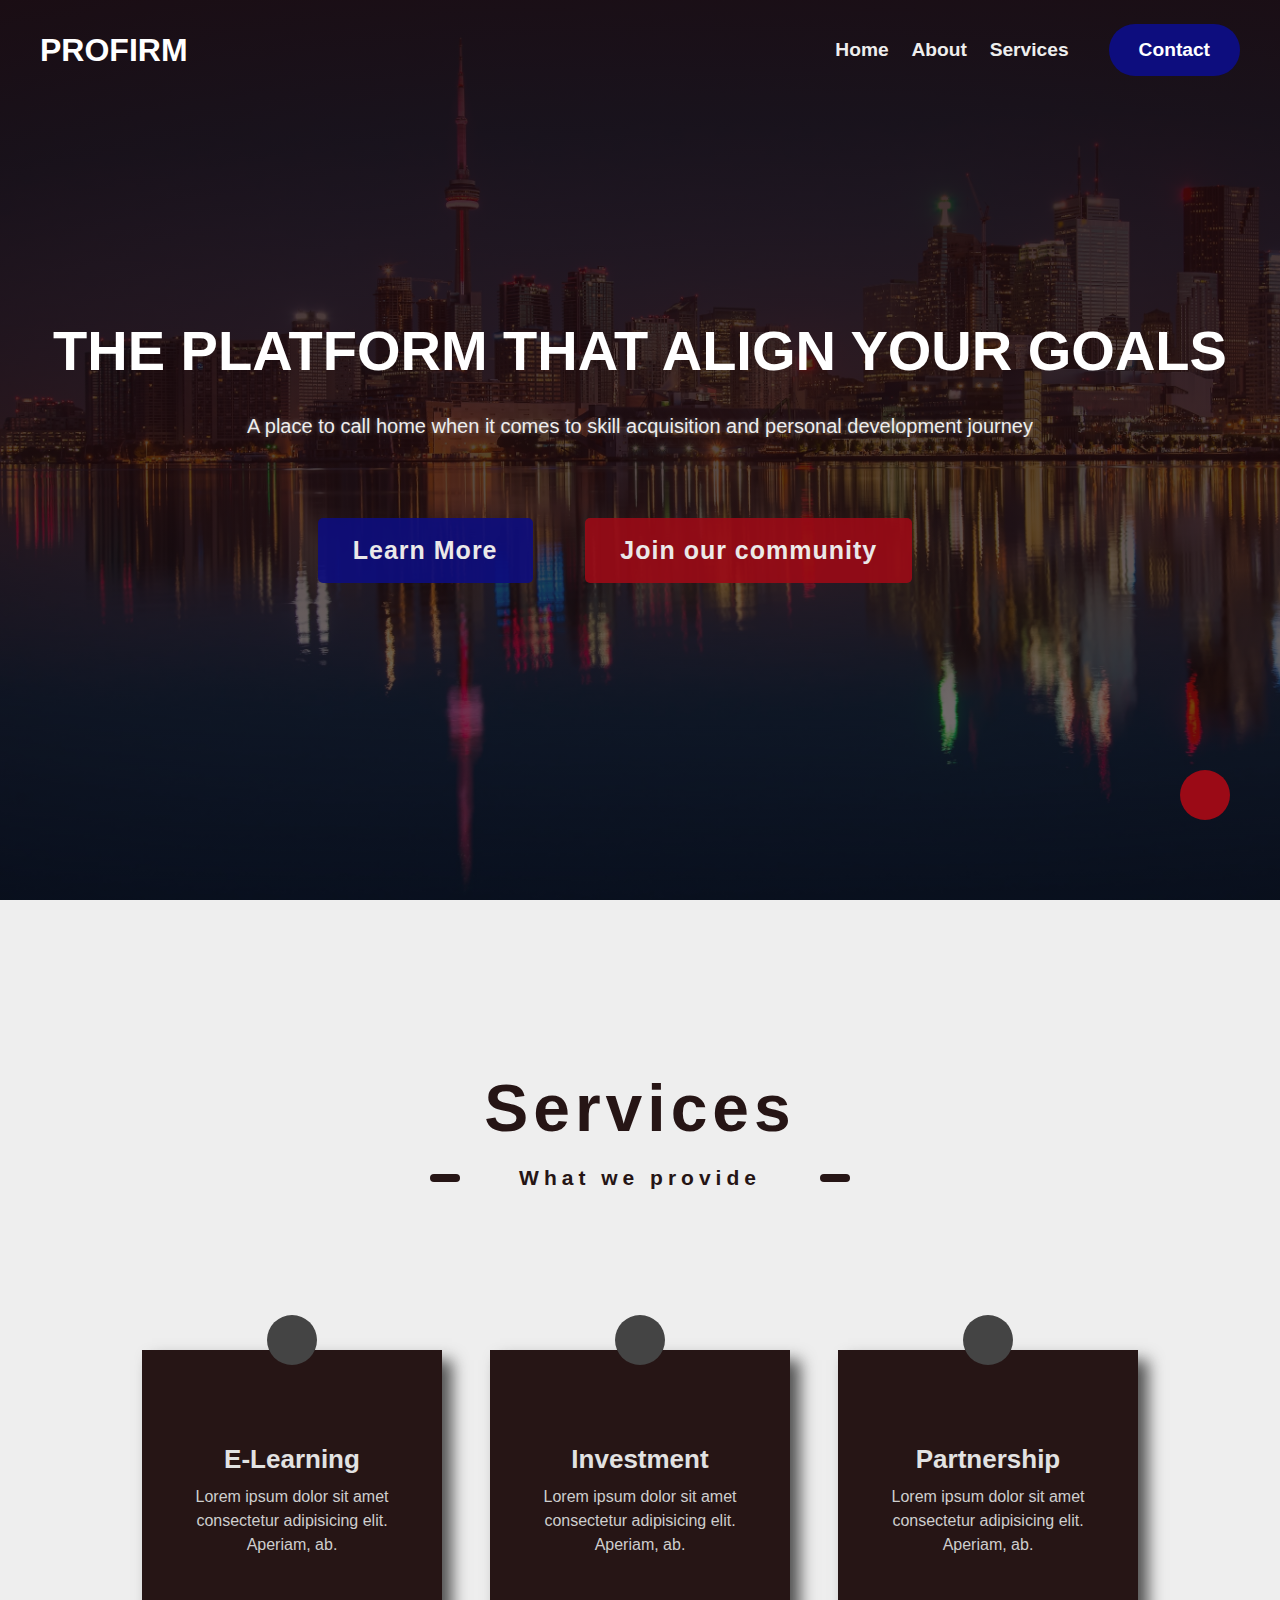
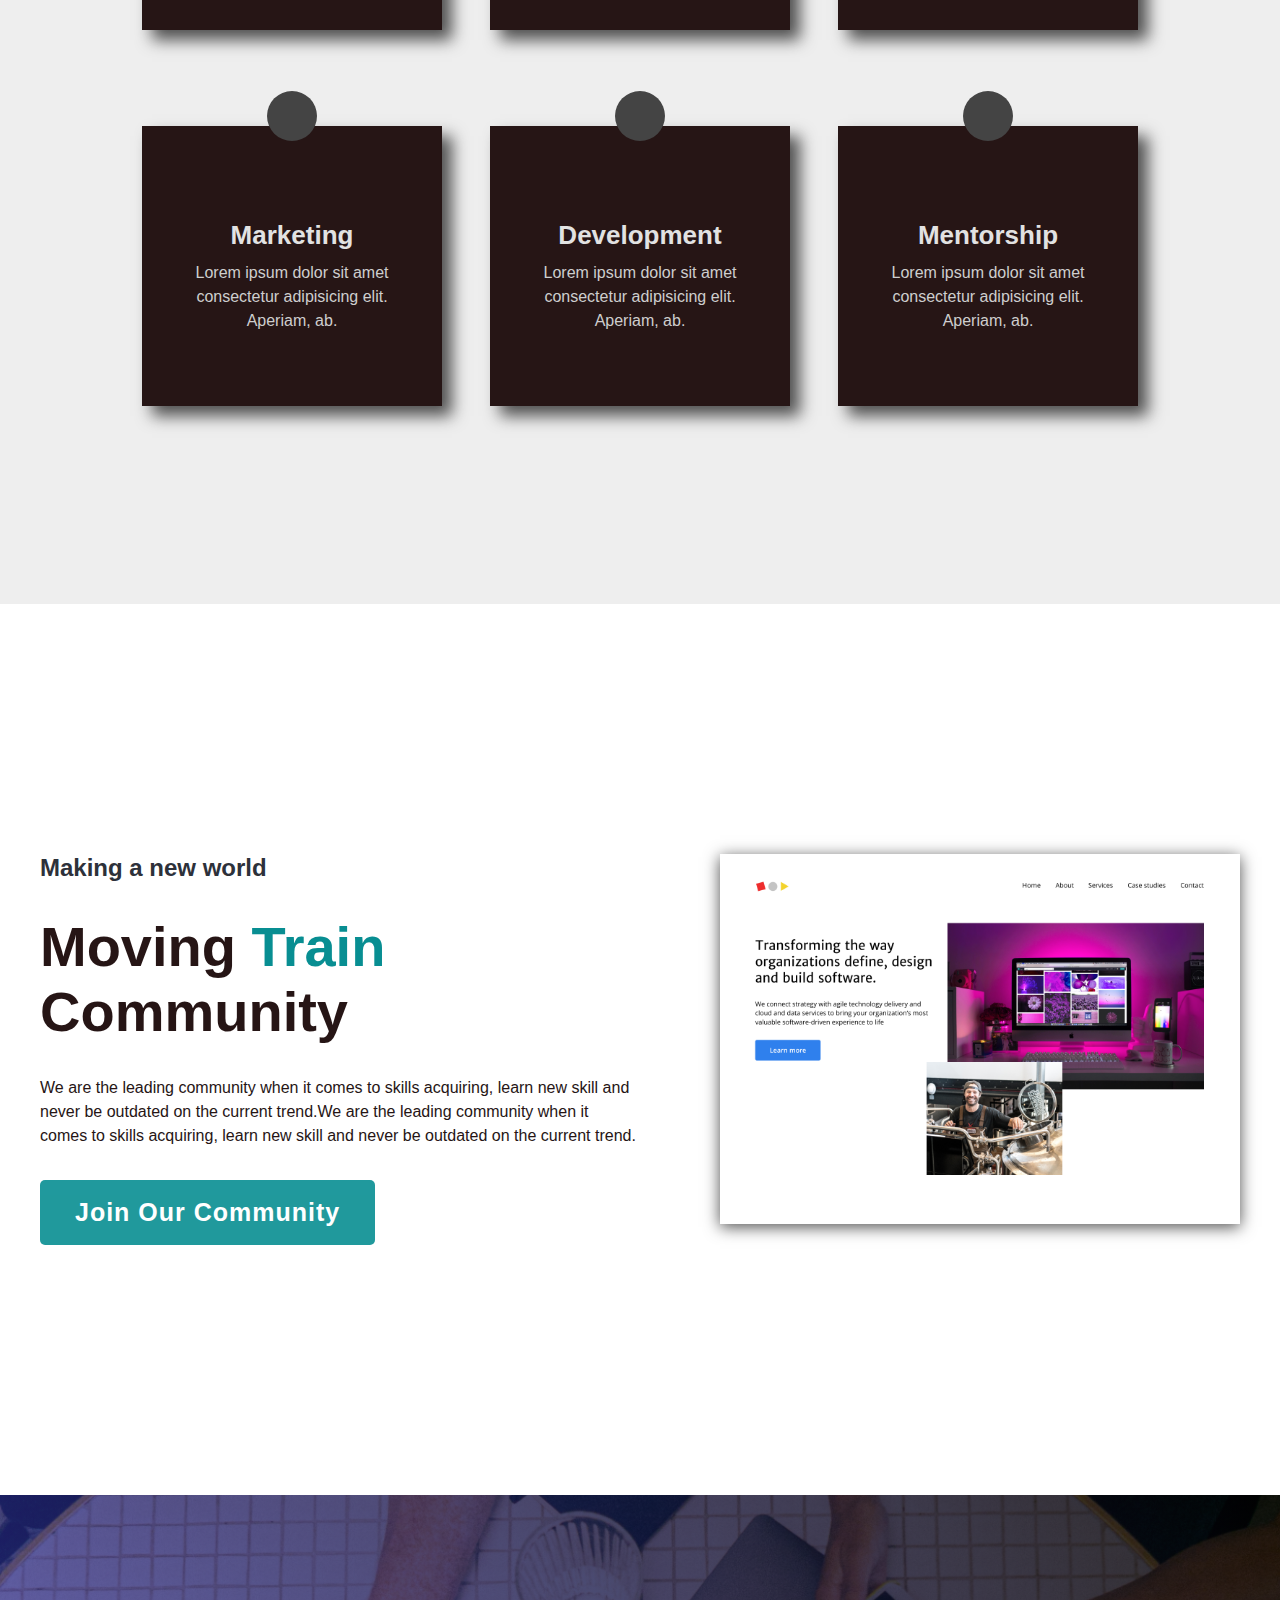
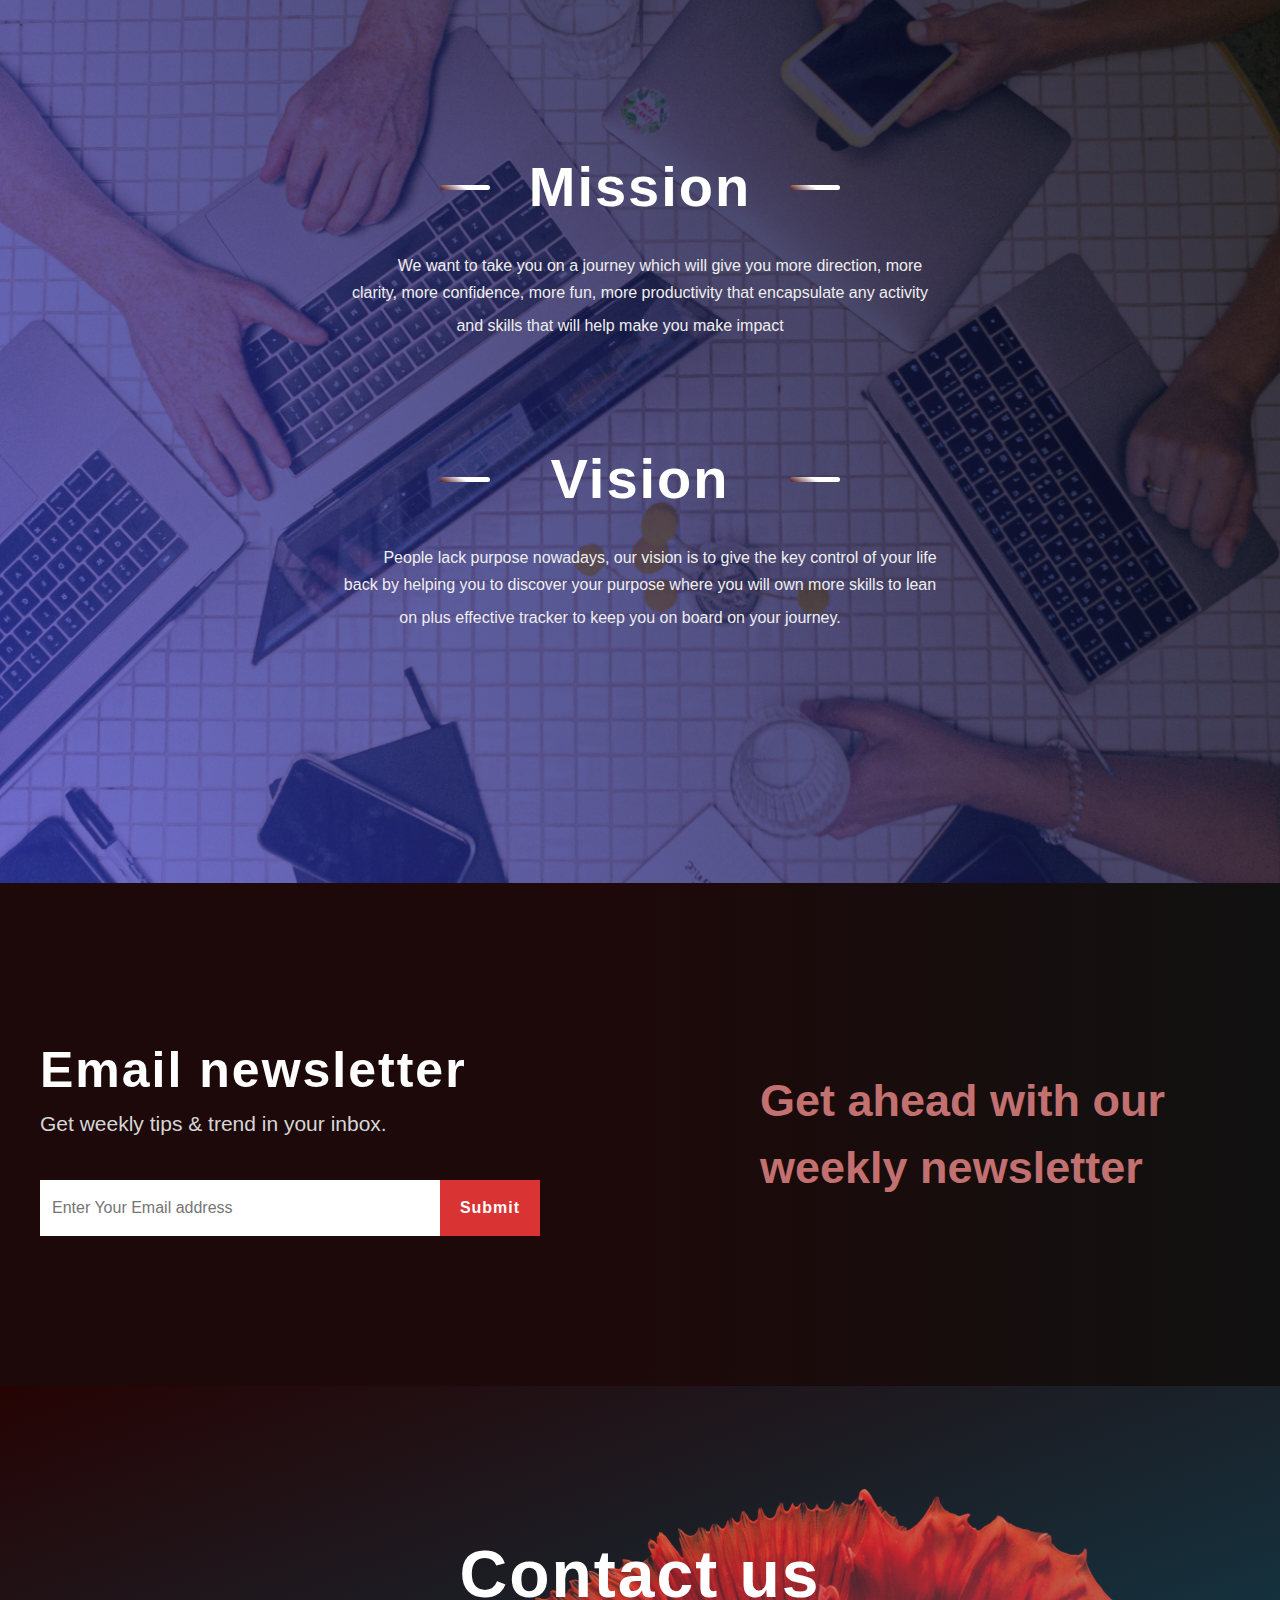
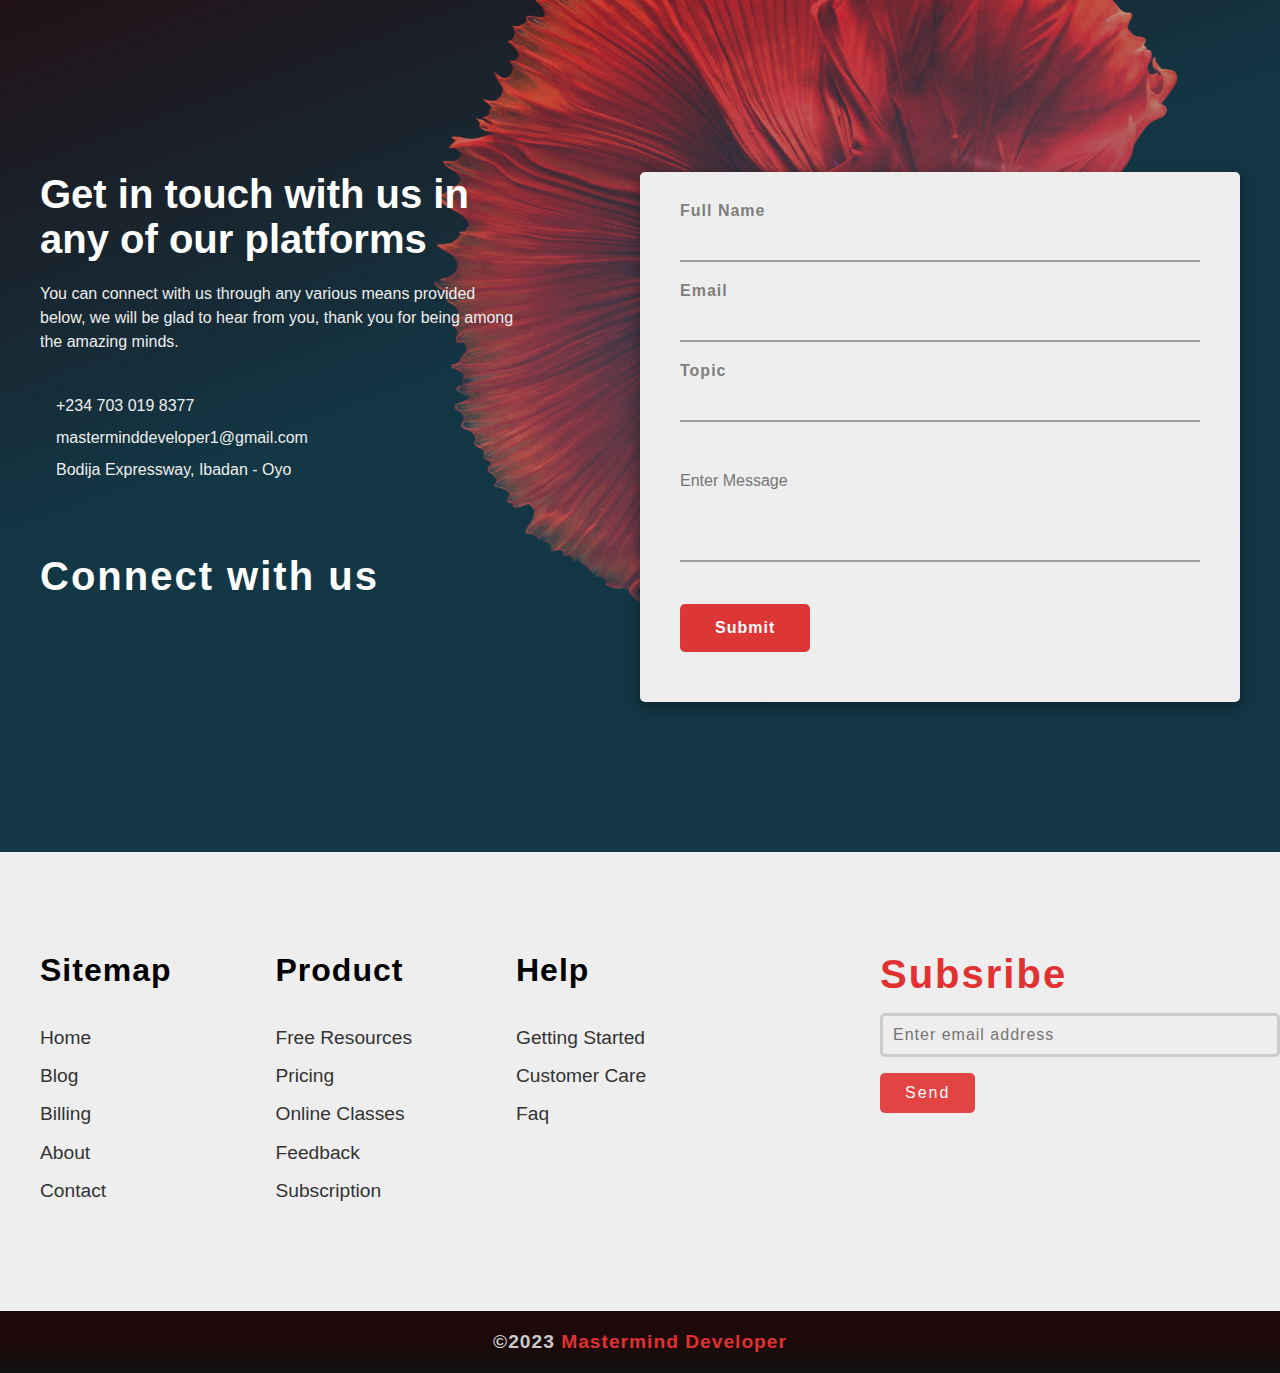
==== index.html @ c24f0270 "Partial Responsive Design" ====
<!DOCTYPE html>
<html lang="en">

<head>
    <meta charset="UTF-8">
    <meta http-equiv="X-UA-Compatible" content="IE=edge">
    <meta name="viewport" content="width=device-width, initial-scale=1.0">
    <link rel="stylesheet" href="style.css">
    <!-- Font Awesome -->
    <link rel="stylesheet" href="assets/Font-Awesome/fontawesome-free-5.15.1-web/css/all.css">
    <link rel="stylesheet" href="https://cdnjs.cloudflare.com/ajax/libs/font-awesome/6.4.2/css/all.min.css" integrity="sha512-z3gLpd7yknf1YoNbCzqRKc4qyor8gaKU1qmn+CShxbuBusANI9QpRohGBreCFkKxLhei6S9CQXFEbbKuqLg0DA==" crossorigin="anonymous" referrerpolicy="no-referrer" />
    <title>Homepage</title>
</head>

<body>
    <!-- Header Content -->

   <header >
    <Nav>
        <div class="container navbar">
            <h3 class="brand">Profirm</h3>
            <div class="nav-item">
                <ul class="nav-list">
                    <a href="#">Home</a>
                    <a href="#">About</a>
                    <a href="#">Services</a>
                </ul>
                <button>Contact</button>
            </div>
        </div>
    </Nav>
   </header>

    <!-- Hero Page -->
    <main id="home" class="home">
        <div class="container jc-center">
            <h1>The Platform that Align Your Goals</h1>
            <h3>A place to call home when it comes to skill acquisition and personal development journey</h3>
            <div class="buttons">
                <a href="#" class="btn more">Learn More</a>
                <a href="#" class="btn join">Join our community</a>
            </div>
        </div>
    </main>

    <!-- Services -->
    <section class="services" id="services">
        <div class="container">
            <h2 class="services-header">Services</h2>
            <h3 class="sub-heading">What we provide</h3>
            <div class="content">
                <div class="box jc-center">
                    <i class="fas fa-laptop"></i>
                    <h3>E-Learning</h3>
                    <div class="card-body">
                        <p>Lorem ipsum dolor sit amet consectetur adipisicing elit. Aperiam, ab.</p>
                    </div>
                </div>
                <div class="box jc-center">
                    <i class="fas fa-chart-bar"></i>
                    <h3>Investment</h3>
                    <div class="card-body">
                        <p>Lorem ipsum dolor sit amet consectetur adipisicing elit. Aperiam, ab.</p>
                    </div>
                </div>
                <div class="box jc-center">
                    <i class="fas fa-handshake"></i>
                    <h3>Partnership</h3>
                    <div class="card-body">
                        <p>Lorem ipsum dolor sit amet consectetur adipisicing elit. Aperiam, ab.</p>
                    </div>
                </div>
                <div class="box jc-center">
                    <i class="fas fa-chart-line"></i>
                    <h3>Marketing</h3>
                    <div class="card-body">
                        <p>Lorem ipsum dolor sit amet consectetur adipisicing elit. Aperiam, ab.</p>
                    </div>
                </div>
                <div class="box jc-center">
                    <i class="fas fa-people-carry"></i>
                    <h3>Development</h3>
                    <div class="card-body">
                        <p>Lorem ipsum dolor sit amet consectetur adipisicing elit. Aperiam, ab.</p>
                    </div>
                </div>
                <div class="box jc-center">
                    <i class="fas fa-people-arrows"></i>
                    <h3>Mentorship</h3>
                    <div class="card-body">
                        <p>Lorem ipsum dolor sit amet consectetur adipisicing elit. Aperiam, ab.</p>
                    </div>
                </div>
            </div>
        </div>
    </section>


    <!-- About Us -->
    <section id="about-us" class="about-us">
        <div class="container">
            <div class="content">
                <div class="text-content">
                    <strong class="sub-heading">Making a new world</strong>
                    <h2 class="heading">Moving <span style="color: rgb(8, 142, 146);">Train</span> Community</h2>
                    <p >
                        We are the leading community when it comes to skills acquiring, learn new skill and never be
                        outdated on the current trend.We are the leading community when it comes to skills acquiring, learn new skill and never be
                        outdated on the current trend.
                    </p>
                    <a href="#" class="btn">Join Our Community</a>
                </div>
                <div class="images">
                    <img src="img/about.png" alt="">
                </div>
            </div>
        </div>
    </section>

    <!-- =========== Purpose  ========== -->
    <section id="purpose" class="purpose">
        <div class="container">
            <div class="content">
                <div class="mission">
                    <h2 class="heading">Mission</h2>
                    <p>
                        <span class="apos">
                            <i class="fas fa-quote-left"></i>
                        </span>
                            We want to take you on a journey which will give you more direction,
                            more clarity, more confidence, more fun, more productivity that encapsulate any activity and skills that
                            will help make you make impact
                        <span class="apos">
                            <i class="fas fa-quote-right"></i>
                        </span></p>
                </div>
                <div class="vision">
                    <h2 class="heading">Vision</h2>
                    <p><span class="apos"><i class="fas fa-quote-left"></i></span>
                        People lack purpose nowadays, our vision is to give the key control of your life back by helping
                        you to discover your purpose where you will own more skills to lean on plus effective tracker to
                        keep you on board on your journey.
                        <span class="apos"><i class="fas fa-quote-right"></i></span>
                    </p>
                </div>
            </div>
        </div>
    </section>

     <!-- Email Newsletter -->
     <section class="emailnewsletter">
        <div class="container">
            <div class="content">
                <div class="email-left">
                    <h2 class="heading">Email newsletter</h2>
                    <p class="sub-heading">Get weekly tips & trend in your inbox.</p>
                    <form action="" class="form">
                        <input type="email" class="text" placeholder="Enter Your Email address">
                        <div type="Submit" class="btn" name="Subscribe">
                            <a href="">Submit</a>
                        </div>
                    </form>
                </div>
                <div class="email-right">
                    Get ahead with our weekly newsletter
                </div>
            </div>
        </div>
    </section>

    <!-- ============= Contact Us ================ -->
    <section class="contact-us" id="contact-us">
        <h2 class="header">Contact us</h2>
        <div class="container">
            <div class="content">
                <div class="left">
                    <h3 class="heading">Get in touch with us in any of our platforms</h3>
                    <p>You can connect with us through any various means provided below, we will be glad to hear from
                        you, thank you for being among the amazing minds.</p>
                    <ul class="contact-info">
                        <li class="contact">
                            <i class="fas fa-phone-alt"></i>
                            <p class="phone-number">+234 703 019 8377</p>
                        </li>
                        <li class="contact">
                            <i class="fas fa-envelope"></i>
                            <p class="email-address">masterminddeveloper1@gmail.com</p>
                        </li>
                        <li class="contact">
                            <i class="fas fa-map-marker-alt"></i>
                            <p class="address">Bodija Expressway, Ibadan - Oyo</p>
                        </li>
                    </ul>

                    <div class="socials">
                        <h4 class="heading">Connect with us </h4>
                        <div class="social-cont">
                            <a href="#"><i class="fab fa-facebook"></i></a>
                            <a href="#"><i class="fab fa-codepen"></i></a>
                            <a href="#"><i class="fab fa-twitter"></i></a>
                            <a href="#"><i class="fab fa-youtube"></i></a>
                        </div>
                    </div>
                </div>
                <div class="right">
                    <form action="#">
                        <div class="fullname">
                            <label for="fullname">Full Name</label>
                            <input type="text" id="fullname" class="input">
                        </div>
                        <div class="email">
                            <label for="email">Email</label>
                            <input type="email" id="email" class="input">
                        </div>
                        <div class="topic">
                            <label for="topic">Topic</label>
                            <input type="text" id="topic" class="input">
                        </div>
                        <div class="message">
                            <label for="message"></label>
                            <textarea name="message" id="message" cols="30" rows="10" class="input" placeholder="Enter Message"></textarea>
                        </div>
                        <a href="#" class="btn">Submit</a>
                    </form>
                </div>
            </div>
        </div>
    </section>

   

    <!-- Footer Section -->
    <footer class="footer" id="footer">
        <div class="container">
            <div class="content">
                <div class="footer-left">
                    <ul class="footer-navigation">
                        <h2>Sitemap</h2>
                        <li class="nav">
                            <a href="#" class="link">Home</a>
                        </li>
                        <li class="nav">
                            <a href="#" class="link">Blog</a>
                        </li>
                        <li class="nav">
                            <a href="pages/prichtml" class="nav-link">Billing</a>
                        </li>
                        <li class="nav">
                            <a href="#" class="link">About</a>
                        </li>
                        <li class="nav">
                            <a href="#" class="link">Contact</a>
                        </li>
                    </ul>
                    <ul class="footer-navigation">
                        <h2>Product</h2>
                        <li class="nav">
                            <a href="" class="link">Free Resources</a>
                        </li>
                        <li class="nav">
                            <a href="pages/pricing.html" class="link">Pricing</a>
                        </li>
                        <li class="nav">
                            <a href="#" class="link">Online Classes</a>
                        </li>
                        <li class="nav">
                            <a href="#" class="link">Feedback</a>
                        </li>
                        <li class="nav">
                            <a href="#" class="link">Subscription</a>
                        </li>
                    </ul>
                    <ul class="footer-navigation">
                        <h2>Help</h2>
                        <li class="nav">
                            <a href="#" class="link">Getting Started</a>
                        </li>
                        <li class="nav">
                            <a href="" class="link">Customer Care</a>
                        </li>
                        <li class="nav">
                            <a href="" class="link">Faq</a>
                        </li>

                    </ul>
                </div>

                <div class="footer-right">
                    <h3>Subsribe</h3>
                    <form action="" class="search">
                        <input type="text" placeholder="Enter email address">
                        <a href="" class="btn">Send</a>
                    </form>
                    <div class="social-icons">
                        <a href="#">
                            <i class="fab fa-google-plus"></i>
                        </a>
                        <a href="#">
                            <i class="fab fa-github"></i>
                        </a>
                        <a href="#">
                            <i class="fab fa-instagram"></i>
                        </a>
                    </div>
                </div>
            </div>
        </div>

        <div class="footer-bottom">
            <h2 class="text">&copy;2023 <span class="brand-name">Mastermind Developer</span></h2>
        </div>
    </footer>

    <div class="top">
        <a href="" class="nav-up">
            <i class="fas fa-chevron-up white"></i>
        </a>
    </div>

    <script src="./scripts/main.js"></script>
</body>

</html>
---- style.css ----
* {
  margin: 0;
  padding: 0;
  box-sizing: border-box;
}


/* Custom Props */
:root {
  --h1: 4.5rem;
  --h2: 3.5rem;
  --h3: 2.5rem;
  --h4: 1rem;
  --h5: .8rem;

  --padding-container: 0px 100px;
}



/* Global Scope */

body {
  font-size: 62.50%;
  font-family: "Roboto", sans-serif;
  width: 100%;
  height: 100%;
  overflow-x: hidden;
  position: relative;
}


.jc-center {
  display: flex;
  flex-direction: column;
  align-items: center;
}


.container {
  max-width: 1200px;
  margin: 0 auto;
}

.home {
  height: 100vh;
  width: 100vw;
  display: flex;
  justify-content: center;
  align-items: center;
}

.about-us,
.purpose {
  padding: 150px 0;
  text-align: center;
  display: flex;
  align-items: center;
}

.btn {
  opacity: .9;
}

.btn:hover {
  opacity: 1;
}


/*  Navbar */
Nav, .nav-item, Nav .navbar {
  display: flex;
  align-items: center;
}


Nav {
  justify-content: center;
  align-items: center;
  width: 100vw;
  height: 100px; 
  background: transparent;
  position: absolute;
}

Nav .navbar {
  justify-content: space-between;
  align-items: center;
  width: 100%;
}



Nav .brand {
  font-size: 2rem;
  text-transform: uppercase;
  color: #fff;
  font-weight: 700;
}

Nav ul {
  margin-right: 20px;
}

Nav .nav-list a{
  text-decoration: none;
  font-size: 1.2rem;
  margin-right: 20px;
  font-weight: 700;
  color: #eee;
}


Nav button {
  border: none;
  background: rgb(13, 13, 126);
  color: #fff;
  padding: 15px 30px;
  border-radius: 30px;
  font-size: 1.2rem;
  font-weight: 700;
}



/* Heropage */
.home {
  background-color: rosybrown;
  background: linear-gradient(rgba(29, 9, 9, 0.898), rgba(29, 9, 9, 0.748), rgba(17, 17, 17, 0.522)), url('img/pexels-james-wheeler-1519088.jpg') center center/cover no-repeat;
}

.home h1 {
  color: #fff;
  margin-bottom: 2rem;
  font-weight: 900;
  font-size: var(--h2);
  text-align: center;
  text-transform: uppercase;
}

.home h3 {
  font-size: calc(var(--h3) - 20px);
  font-weight: 300;
  color: #eee;
  margin-bottom: 5rem;
  text-shadow: 0px 0px 5px rgba(221, 221, 221, 0.467);
  text-align: center;
}


.home .btn,
.about-us .btn {
  text-align: center;
  text-decoration: none;
  display: inline-block;
  color: #fff;
  padding: 18px 35px;
  font-size: calc(var(--h3) - 15px);
  margin-right: 50px;
  letter-spacing: 1px;
  font-weight: 700;
  border-radius: 5px;
  outline: none;
}



.home .btn.more {
  background: rgb(13, 13, 126);
}

.home .btn.join,
.about-us .btn {
  background: #9b0a16;
}



/* =================== Services =================== */
.services {
  width: 100vw;
  height: 100%;
  padding: 100px 0 150px;
  background: #eee;
}

.services-header {
  text-align: center;
  font-size: calc(var(--h2) + 10px);
  padding: 70px 0 20px 0;
  letter-spacing: 5px;
  color: #261515;
}

.services .sub-heading {
  margin: 0 auto;
  width: 40%;
  text-align: center;
  margin-bottom: 7rem;
  font-size: calc(var(--h4) + 5px);
  letter-spacing: 5px;
  color: #261515;
  display: flex;
  align-items: center;
  justify-content: center;
  position: relative;
}

.services .sub-heading::before,
.services .sub-heading::after {
  content: '';
  width: 30px;
  height: 8px;
  background-color: #261515;
  position: absolute;
  border-radius: 30px;
}

.services .sub-heading::before {
  left: 30px;
}

.services .sub-heading::after {
  right: 30px;
}

.services .content {
  display: flex;
  align-items: center;
  justify-content: center;
  flex-wrap: wrap;
}


.services .box {
  width: 300px;
  height: 280px;
  box-shadow: 10px 10px 15px rgb(80, 80, 80);
  margin: 3rem 1.5rem;
  background-color: #261515;
  justify-content: center;
  padding: 50px 30px;
  position: relative;
}

.services .box h3 {
  font-size: calc(var(--h4) + 10px);
  color: rgb(226, 226, 226);
  top: 20px;
  position: relative;
}

.services .box .card-body {
  margin-top: 30px;
  color: #cecece;
  font-size: 1rem;
  line-height: 1.5;
  text-align: center;
}

.services .box i {
  color: rgb(245, 242, 242);
  font-size: var(--h3);
  background-color: rgb(68, 68, 68);
  padding: 25px;
  border-radius: 50%;
  position: absolute;
  top: -35px;
}




.services .box a {
  text-decoration: none;
  color: #85d0ff;
  display: inline-block;
  font-size: 1rem;
  margin: 30px 0;
}


.services .box .fa-arrow-right {
  background: transparent;
  color: #fff;
  color: #85d0ff;
  font-size: 1rem;
}


/*================= About us Page ================== */
.about-us {
  padding: 250px 0;
}

.about-us .header {
  /* display: none; */
  font-size: var(--h1);
  letter-spacing: 2px;
  margin-bottom: 5rem;
}

.about-us .content {
  display: flex;
}

.about-us .text-content {
  margin-right: 2rem;
  text-align: start;
  clear: right;
  float: right;
}

.about-us .text-content .heading {
  font-size: calc(var(--h2));
  letter-spacing: 0;
  margin: 2rem  0;
  color: #261515;
}

.about-us .sub-heading {
  font-size: 1.5rem;
  margin-bottom: 30px;
  color: #2d313a;
}

.about-us p {
  font-size: 1rem;
  margin-bottom: 2rem;
  line-height: 1.5;
  color: #261515;
  padding-right: 50px;
  
}

.about-us .images {
  clear: left;
  float: left;
}

.about-us img {
  width: 100%;
  box-shadow: 0 3px 15px rgba(0, 0, 0, 0.693);
  
}

.about-us .btn {
  background-color: rgb(8, 142, 146);
  /* padding: 18px 35px; */
}


/* ================ Purpose =================== */

.purpose {
  padding: 250px 0;
  background: linear-gradient(60deg, rgba(55, 57, 197, 0.707), rgba(0, 0, 0, 0.809)), url('img/pexels-canva-studio-3194519\(1\).jpg') center center/cover no-repeat;
  line-height: 1.5;
}

.purpose .container {
  max-width: 600px;
  min-width: 300px;
}

.purpose .mission .heading,
.purpose .vision .heading {
  color: #fff;
  font-size: var(--h2);
  margin-bottom: var(--h4);
  letter-spacing: 2px;
  position: relative;
  display: flex;
  align-items: center;
  justify-content: center;
}

.purpose .content .apos {
  font-size: 1.5rem;
  transform: rotateX(20%);
  padding: 0 20px;
}

.purpose .mission .heading::before,
.purpose .vision .heading::before,
.purpose .mission .heading::after,
.purpose .vision .heading::after {
  content: "";
  position: absolute;
  width: 50px;
  height: 5px;
  background: linear-gradient(30deg, rgb(80, 18, 18), #fff, #fff);
  border-radius: 5px;
}

.purpose .mission .heading::before,
.purpose .vision .heading::before {
  left: 100px;
}

.purpose .mission .heading::after,
.purpose .vision .heading::after {
  right: 100px;
}

.purpose .mission {
  margin-bottom: 6rem;
}

.purpose .mission p,
.purpose .vision p {
  color: #eee;
  font-size: var(--h4);
}


/* ======================= EmailNewsletter ================*/
.emailnewsletter {
  padding: 150px 0px;
  line-height: 1.5;
  background: linear-gradient(90deg, rgb(29, 9, 9), rgb(29, 9, 9), #111);
}

.emailnewsletter .content {
  display: flex;
  justify-content: space-between;
  align-items: center;
}

.emailnewsletter .form {
  position: relative;
  width: 500px;
}

.emailnewsletter .heading {
  font-size: calc(var(--h3 ) + 10px); 
  color: #fff;
  letter-spacing: 2px;
}

.emailnewsletter .sub-heading {
  font-size: calc(var(--h4) + 5px);
  margin-bottom: var(--h3);
  color: rgb(214, 214, 214);
}

.emailnewsletter .text {
  padding: 10px;
  width: 100%;
  font-size: var(--h4);
  border: 2px solid #fff;
  transition: 0.5s ease;
}

.emailnewsletter .form .text:focus {
  outline : 2px solid rgba(214, 29, 29, 0.679);
}

.emailnewsletter .btn {
  display: inline-flex;
  justify-content: center;
  align-items: center;
  height: 100%;
  width: 100px;
  background: rgb(214, 29, 29);
  color: #fff;
  font-size: 1rem;
  font-weight: bold;
  position: absolute;
  right: 0px;
  letter-spacing: 1px;
  border: 2px solid rgb(214, 29, 29);
}

.emailnewsletter .btn a {
  color: #fff;
  text-decoration: none;
}

.emailnewsletter .form input {
  height: var(--h2);
}

.emailnewsletter .form input:focus {
  outline: none;
}


.emailnewsletter .email-right {
  width: 40%;
  color: rgb(194, 112, 112);
  font-size: calc(var(--h3) + 5px );
  font-weight: 900;
}




/* ------------------ Contact us ---------------- */

.contact-us {
  background: linear-gradient(160deg, rgba(196, 17, 17, 0.193), rgba(55, 162, 204, 0.337) 50%), url('img/rose.jpg') center center/cover no-repeat;
  padding: 150px 0;
  height: 100%;
}

.contact-us .header {
  text-align: center;
  margin-bottom: 10rem;
  font-size: calc(var(--h2) + 10px);
  color: #fff;
  letter-spacing: 2px;
}

.contact-us .content {
  display: flex;
  justify-content: space-between;
}

.contact-us .left .heading {
  font-size: var(--h3);
  margin-bottom: 20px;
  color: #fff;
}

.contact-us .left p {
  font-size: var(--h4);
  color: #eee;
  line-height: 1.5;
}

.contact-us .left {
  width: 40%;
}


.contact-us .left .contact-info {
  margin-top: var(--h3);
}

.contact-us .left .contact-info .contact {
  display: flex;
  align-items: center;
  margin-bottom: .5rem;
}

.contact-us .left .contact-info .contact i {
  font-size: var(--h4);
  margin-right: var(--h4);
  color: rgb(49, 128, 165);
}


.contact-us .left .socials {
  margin-top: var(--h1);
}

.contact-us .left .socials .heading {
  font-size: var(--h3);
  letter-spacing: 2px;
}


.contact-us .left .socials a {
  font-size: var(--h3);
  margin-right: var(--h3);
}

.contact-us .left .socials a i.fa-facebook {
  color: #3131e1;
}

.contact-us .left .socials a i.fa-codepen {
  color: #b3b3b3;
}

.contact-us .left .socials a i.fa-twitter {
  color: #2bafe4;
}

.contact-us .left .socials a i.fa-youtube {
  color: #e4322c;
}


.contact-us .left .socials a i {
  opacity: .6;
}

.contact-us .left .socials a i:hover {
  opacity: 1;
}


.contact-us .right {
  width: 50%;
  background: #eee;
  padding: 50px 40px;
  display: flex;
  flex-direction: column;
  border-radius: 5px;
  box-shadow: 0 4px 15px rgba(0, 0, 0, 0.371);
}

.contact-us .right .fullname,
.contact-us .right .email,
.contact-us .right .topic,
.contact-us .right .message {
  position: relative;
  color: rgb(126, 126, 126);
  font-weight: 600;
  letter-spacing: 1px;
}

.contact-us .right label {
  font-size: var(--h4);
  position: absolute;
  top: -20px;
}

.contact-us .right input {
  width: 100%;
  margin-bottom: 40px;
  font-size: var(--h4);
  padding: 10px 0;
  border: none;
  border-bottom: 2px solid #9d9c9c;
}

.contact-us .right input,
.contact-us .right textarea {
  font-family: inherit;
  font-size: var(--h4);
  background: #eee;
  transition: 0.5s ease;
}

.contact-us .right textarea {
  width: 100%;
  height: 100px;
  resize: none;
  padding: 10px 0;
  border: none;
  border-bottom: 2px solid #9d9c9c;
}


.contact-us .right input:focus, 
.contact-us .right textarea:focus {
  outline: none;
  border-bottom: 2px solid rgb(214, 29, 29);
}

.contact-us .right .btn {
  padding: 15px 35px;
  background-color: rgb(220, 35, 35);
  text-align: center;
  display: inline-block;
  margin-top: var(--h3);
  font-size: var(--h4);
  text-decoration: none;
  color: #fff;
  font-weight: bold;
  letter-spacing: 1px;
  border-radius: 5px;
}




/* ====================== Footer ==================== */

.footer {
  height: 100%;
  width: 100vw;
  background-color: #eee;
}

.footer .content {
  display: flex;
  padding: 100px 0;
  justify-content: space-between;
}

.footer .footer-left {
  width: 60%;
  display: flex;
}

.footer .footer-left .footer-navigation {
  margin-right: calc(var(--h1) + 2rem);
}

.footer .footer-left .footer-navigation:last-child {
  margin-right:  0;
}

.footer .footer-left .footer-navigation h2 {
  font-size: 2rem;
  margin-bottom: 30px;
  letter-spacing: 1px;
}

.footer .footer-left .nav {
  list-style: none;
  line-height: 2;
}

.footer .footer-left .nav a {
  text-decoration: none;
  font-size: calc(var(--h4) + .2rem);
  color: #333;
  font-weight: 500;
  transition: left .5s ease-in;
}

.footer .footer-left .nav a:hover {
  color: #000;
  position: relative;
  left: 10px;
}

.footer .footer-right {
  width: 30%;
}

.footer .footer-right h3 {
  font-size: calc(var(--h3));
  margin-bottom: 1rem;
  letter-spacing: 2px;
  color: #e13131;
}

.footer .footer-right form {
  width: 400px;
}


.footer .footer-right form input {
  width: 100%;
  padding: 10px;
  font-size: var(--h4);
  letter-spacing: 1px;
  border: 3px solid #ccc;
  border-radius: 5px;
  font-family: Montserrat, sans-serif;
  background: #eee;
}

.footer .footer-right form input:focus {
  outline:  none;
  border-color: #aaa;
}

.footer .footer-right .btn {
  display: inline-block;
  text-decoration: none;
  color: #fff;
  background-color: #e13131;
  padding: 11px 25px;
  font-size: var(--h4);
  margin: 1rem 0 3rem;
  letter-spacing: 2px;
  border-radius: 5px;
}


.footer-right .social-icons i {
  margin-right: 2.5rem;
  font-size: calc(var(--h3) );
}

.footer-right .social-icons a {
  text-decoration: none;
  opacity: .8;
  /* transition: .3s ease-in; */
}

.footer-right .social-icons a:hover {
  opacity: 1;
}

.footer-right .social-icons a:nth-child(1) {
  color: rgb(243, 82, 95);
}

.footer-right .social-icons a:nth-child(2) {
  color: rgb(44, 40, 40);
}

.footer-right .social-icons a:nth-child(3) {
  color: rgb(252, 77, 77);
}


.footer-bottom {
  width: 100vw;
  padding: 20px 0;
  text-align: center;
  font-size: var(--h5);
  background: linear-gradient(rgb(29, 9, 9), rgb(29, 9, 9), #111);
  color: rgb(202, 202, 202);
  letter-spacing: 1px;
}

.footer .brand-name {
  color: #e13131;
}

.top {
  background: #9b0a16;
  width: 50px;
  height: 50px;
  border-radius: 50%;
  position: fixed;
  right: 0;
  bottom: 80px;
  right: 50px;
  display: flex;
  align-items: center;
  justify-content: center;
  color: #fff;
}

.top .nav-up {
  text-decoration: none;
  opacity: .8;
}

.top .nav-up:hover {
  opacity: 1;
}

.nav-up .white {
  color: #ffffff;
  font-size: var(--h4);
}








/* For mobie */



/* Media query for smaller screens */
@media (max-width: 768px) {
  .home {
    font-size: 12px;
  }

}

/* Media query for even smaller screens */
@media (max-width: 480px) {
  *.btn {
    padding: 12px 20px;
  }

  Nav {
    display: flex;
    margin: 0;
    display: none;
  }

  Nav .brand {
    font-style: 1rem;
    flex-direction: column;
  }

  .home h1, .about-us .text-content .heading{
    font-size: 2rem;
  }

  .home h3 {
    font-size: 14px;
    margin-bottom: 30px;
    line-height: 1.5;
  }

  .home .container, .about-us .container {
    padding: 20px;
  }

  .home .btn, .about-us .btn {
    font-size: 12px;
    padding: 12px 20px;
    margin: 0;
  }

  .home .btn.join {
    display: none;
  }




  .services {
    padding: 50px 0;
  }

  .services  h2{
    font-size: 2rem;
    margin-bottom: 1rem;
    padding: 0; 
  }

  .services .sub-heading {
    font-size: 12px;
    letter-spacing: 0;
    margin-bottom: 2rem;
  }

  .services .sub-heading::before  {
    left: -20px;
    height: 2px;
  }


  .services  .sub-heading::after {
    right: -20px;
    height: 2px;
  }


  .services .card-body {
    margin-bottom: 1rem;
  }

  .services .box h3 {
    font-size: 14px;
  }

  .services  .box {
    margin-bottom: 1rem;
    padding: 12px 10px;
    height: 200px;
  }

  .services .box i {
    font-size: 14px;

  }



  .about-us {
    margin: 0;
    padding: 30px 0;
  }

  .about-us .content {
    display: flex;
    flex-direction: column;
  }

  .about-us img, .about-us .text-content {
    width: 100%;
    margin-top: 2rem;
  }

  .about-us .text-content {
    text-align: center;
  }

  .about-us p {
    font-size: 14px;
    padding: 0;
  }



}
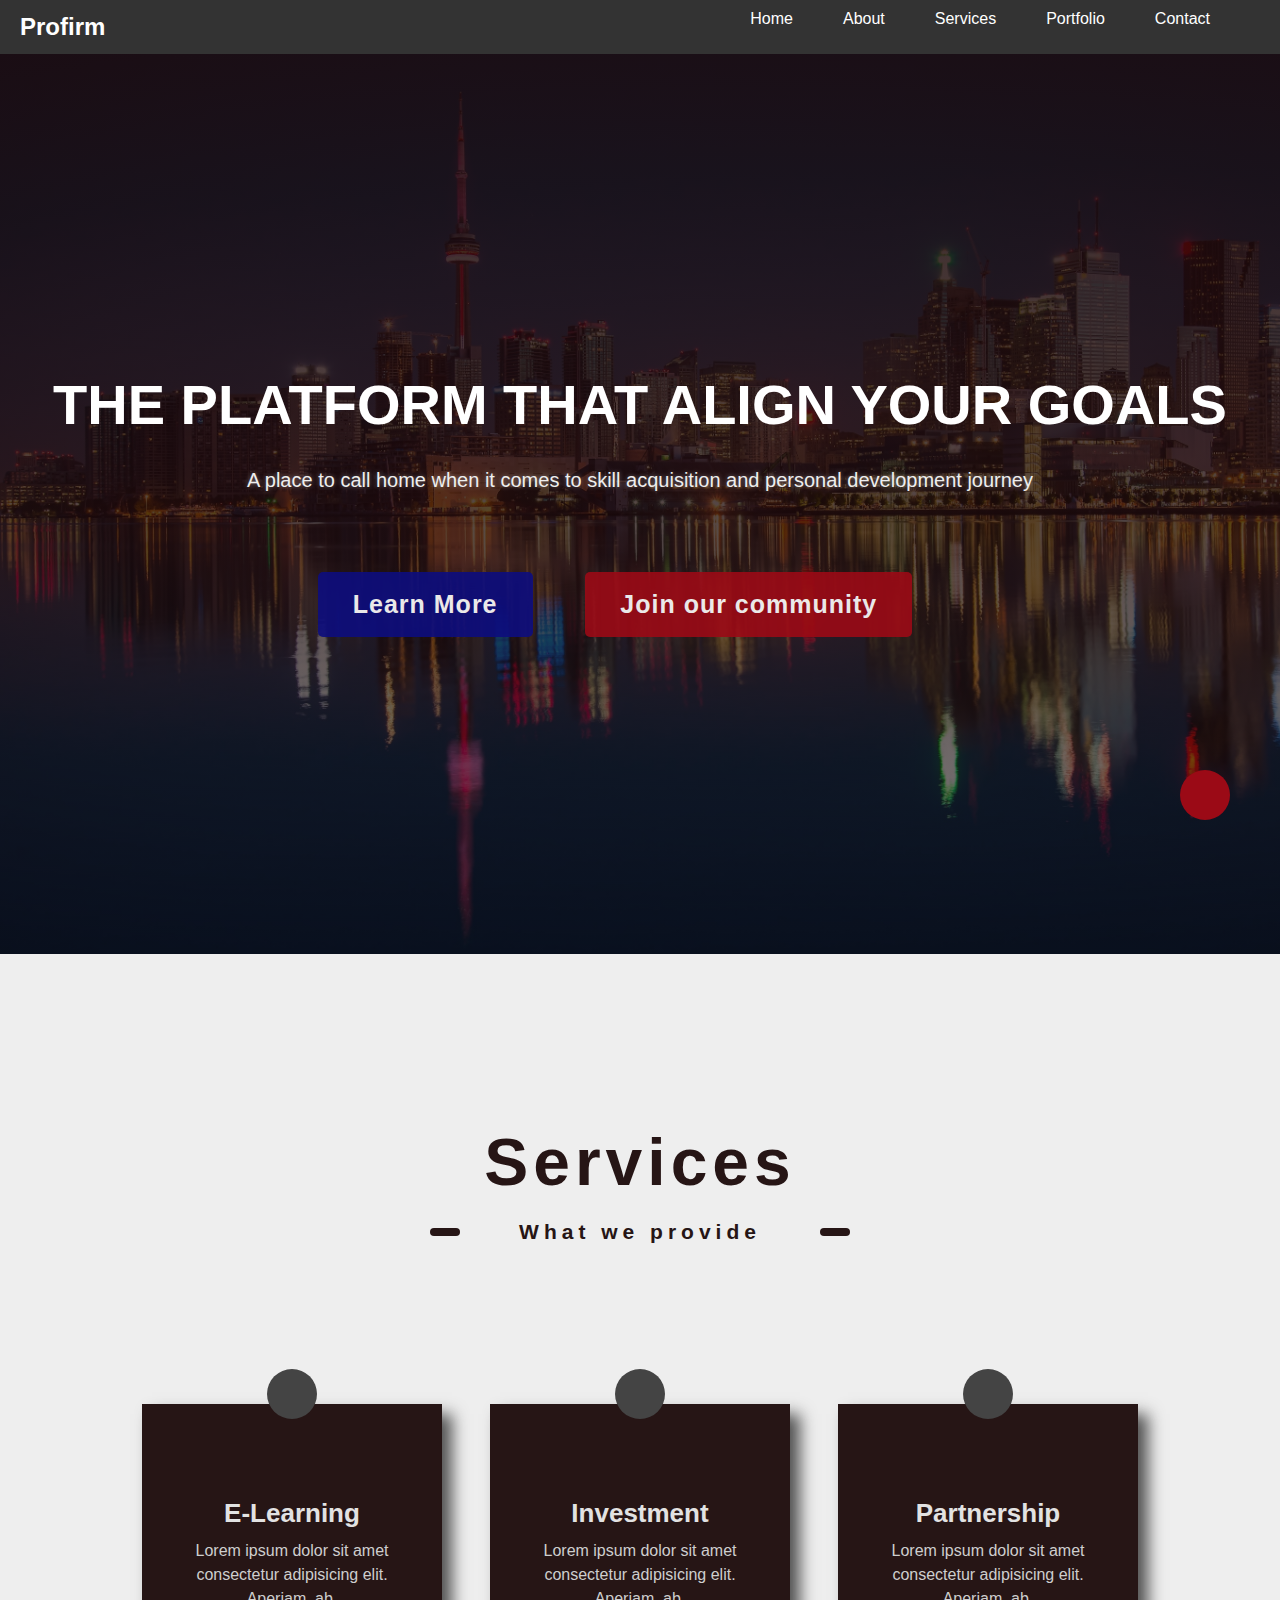
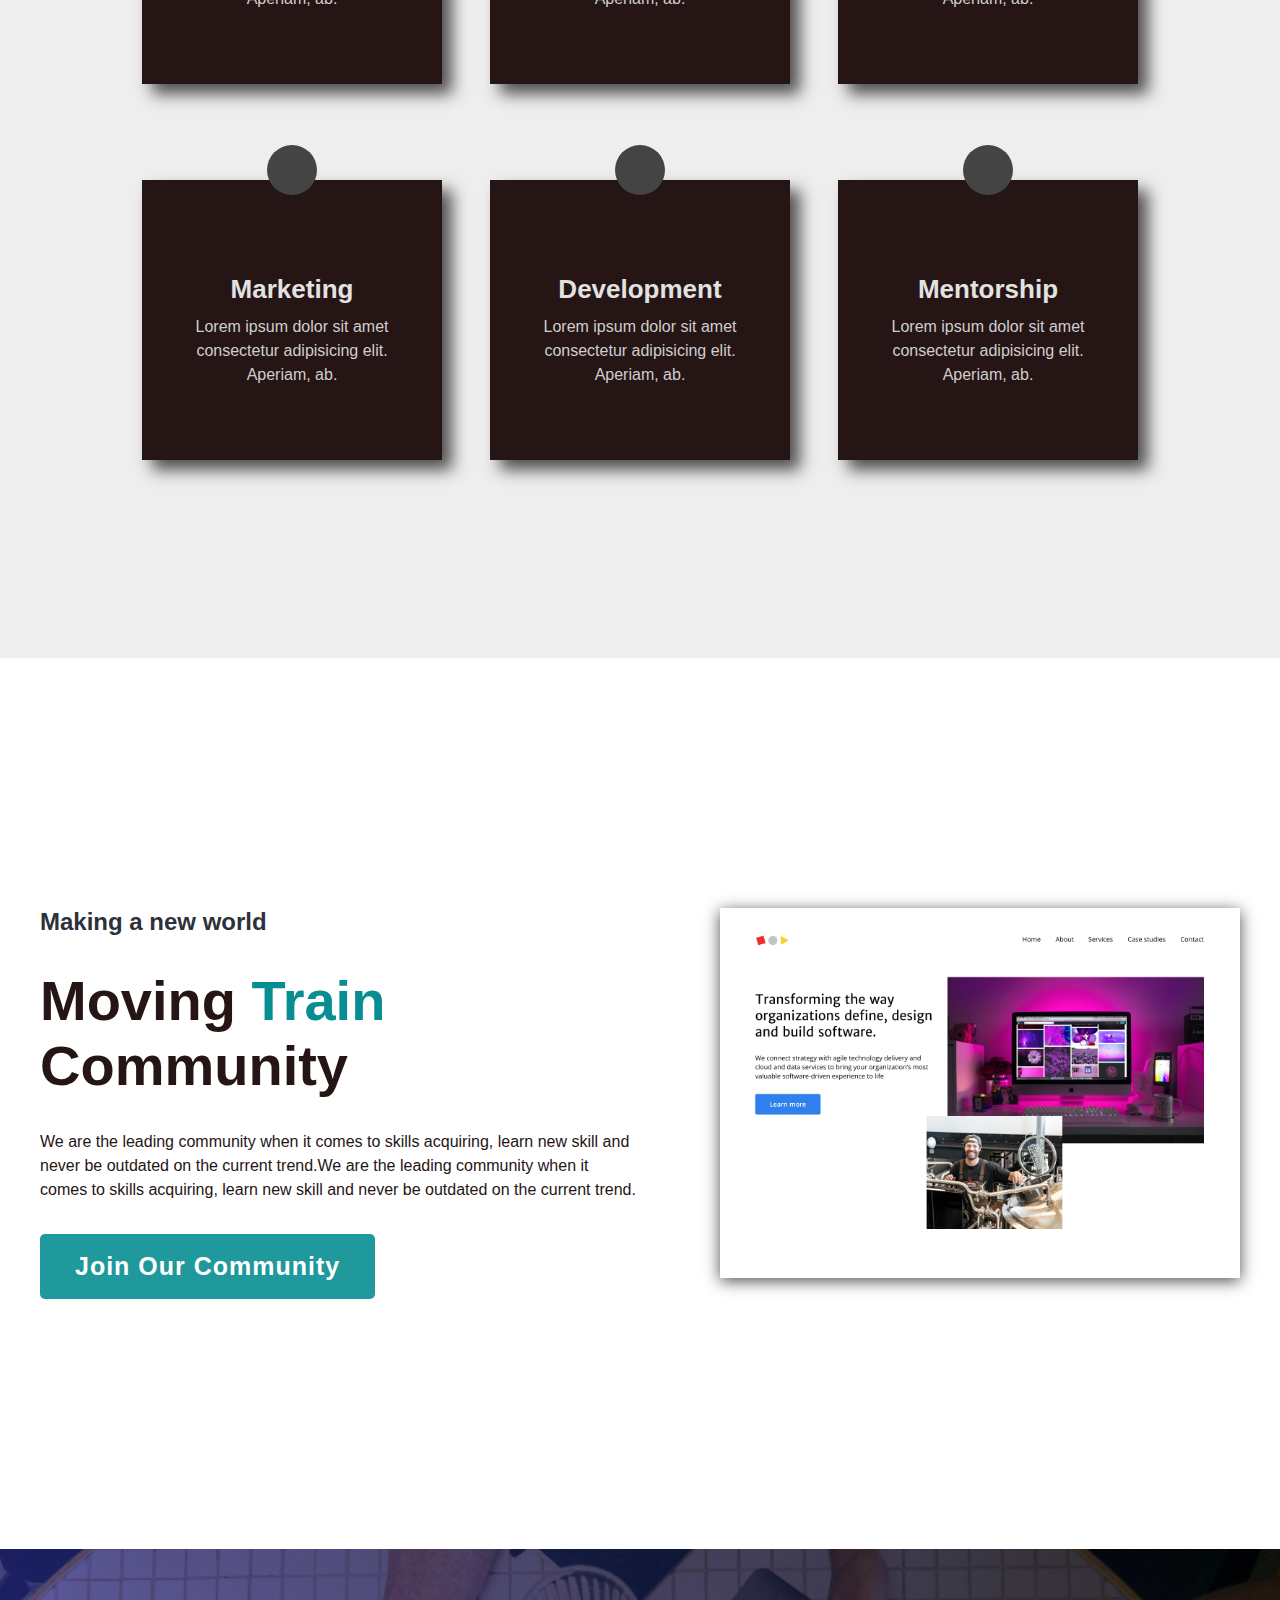
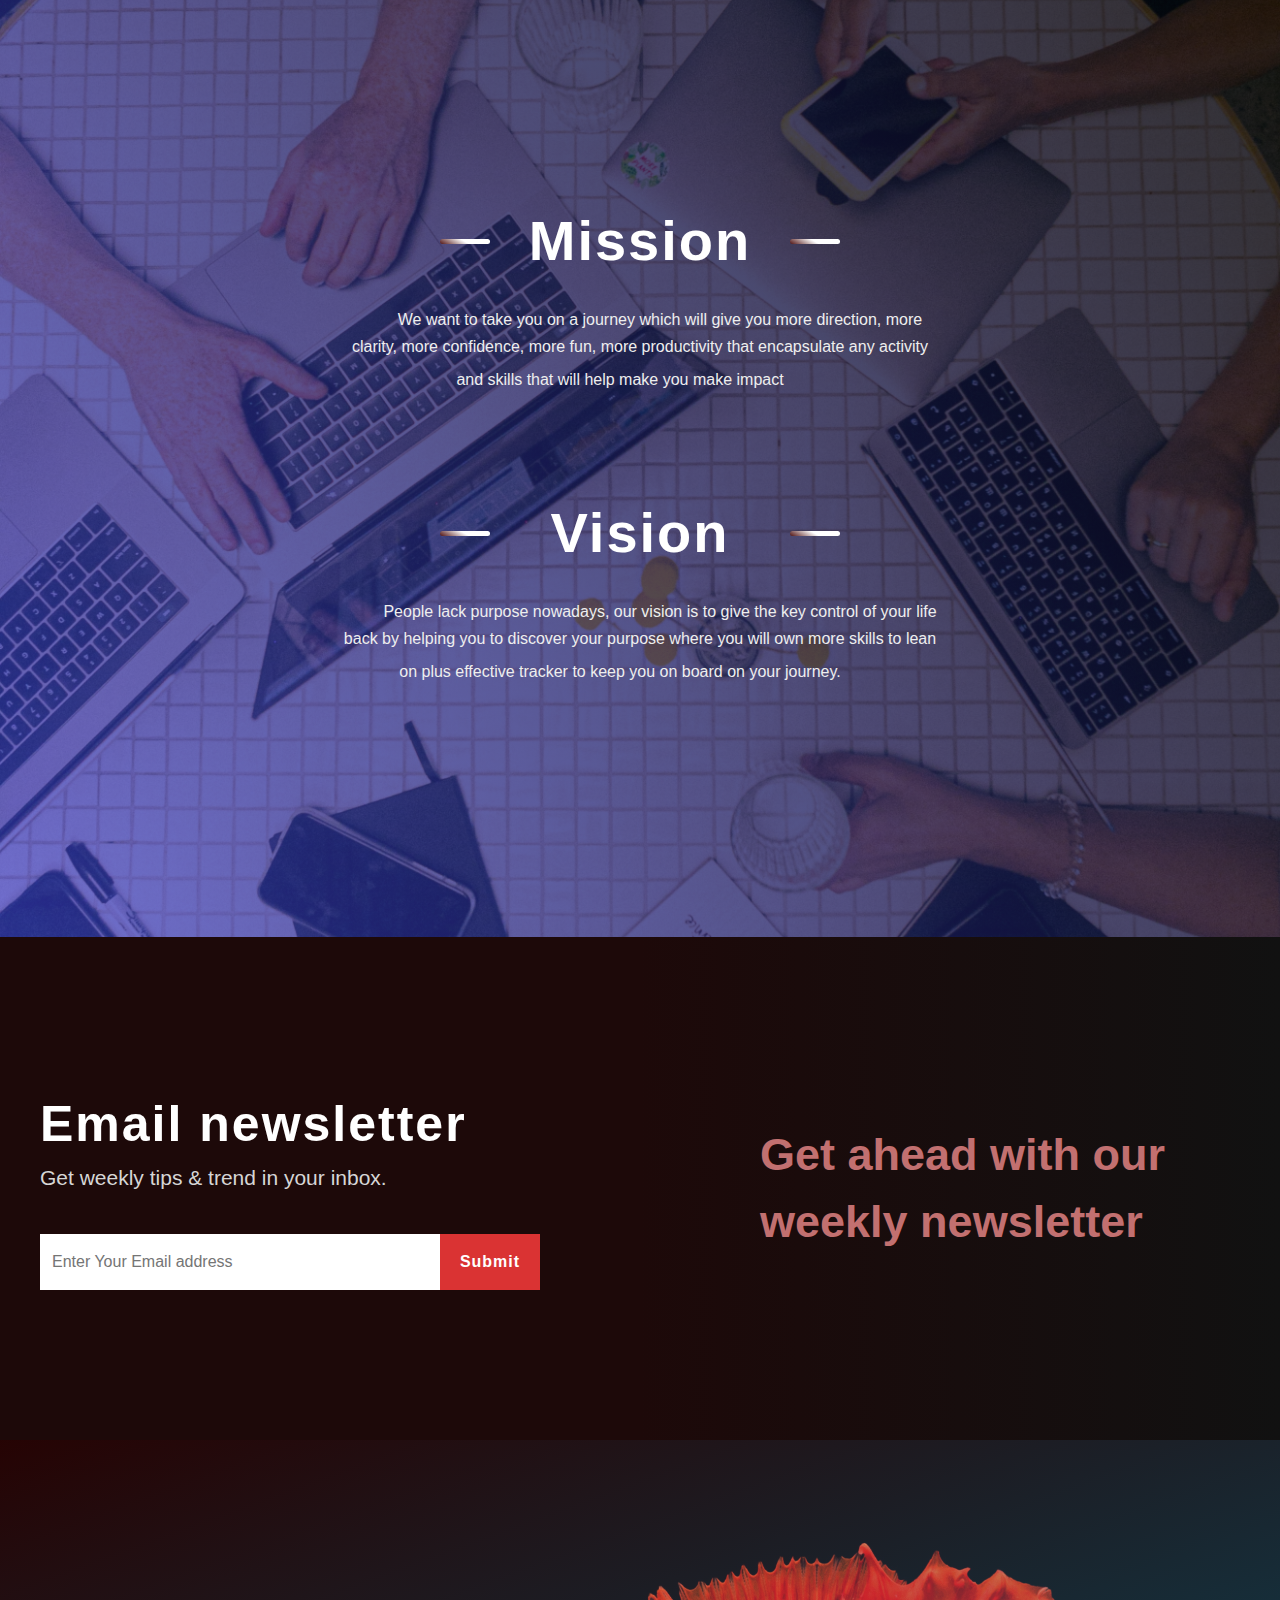
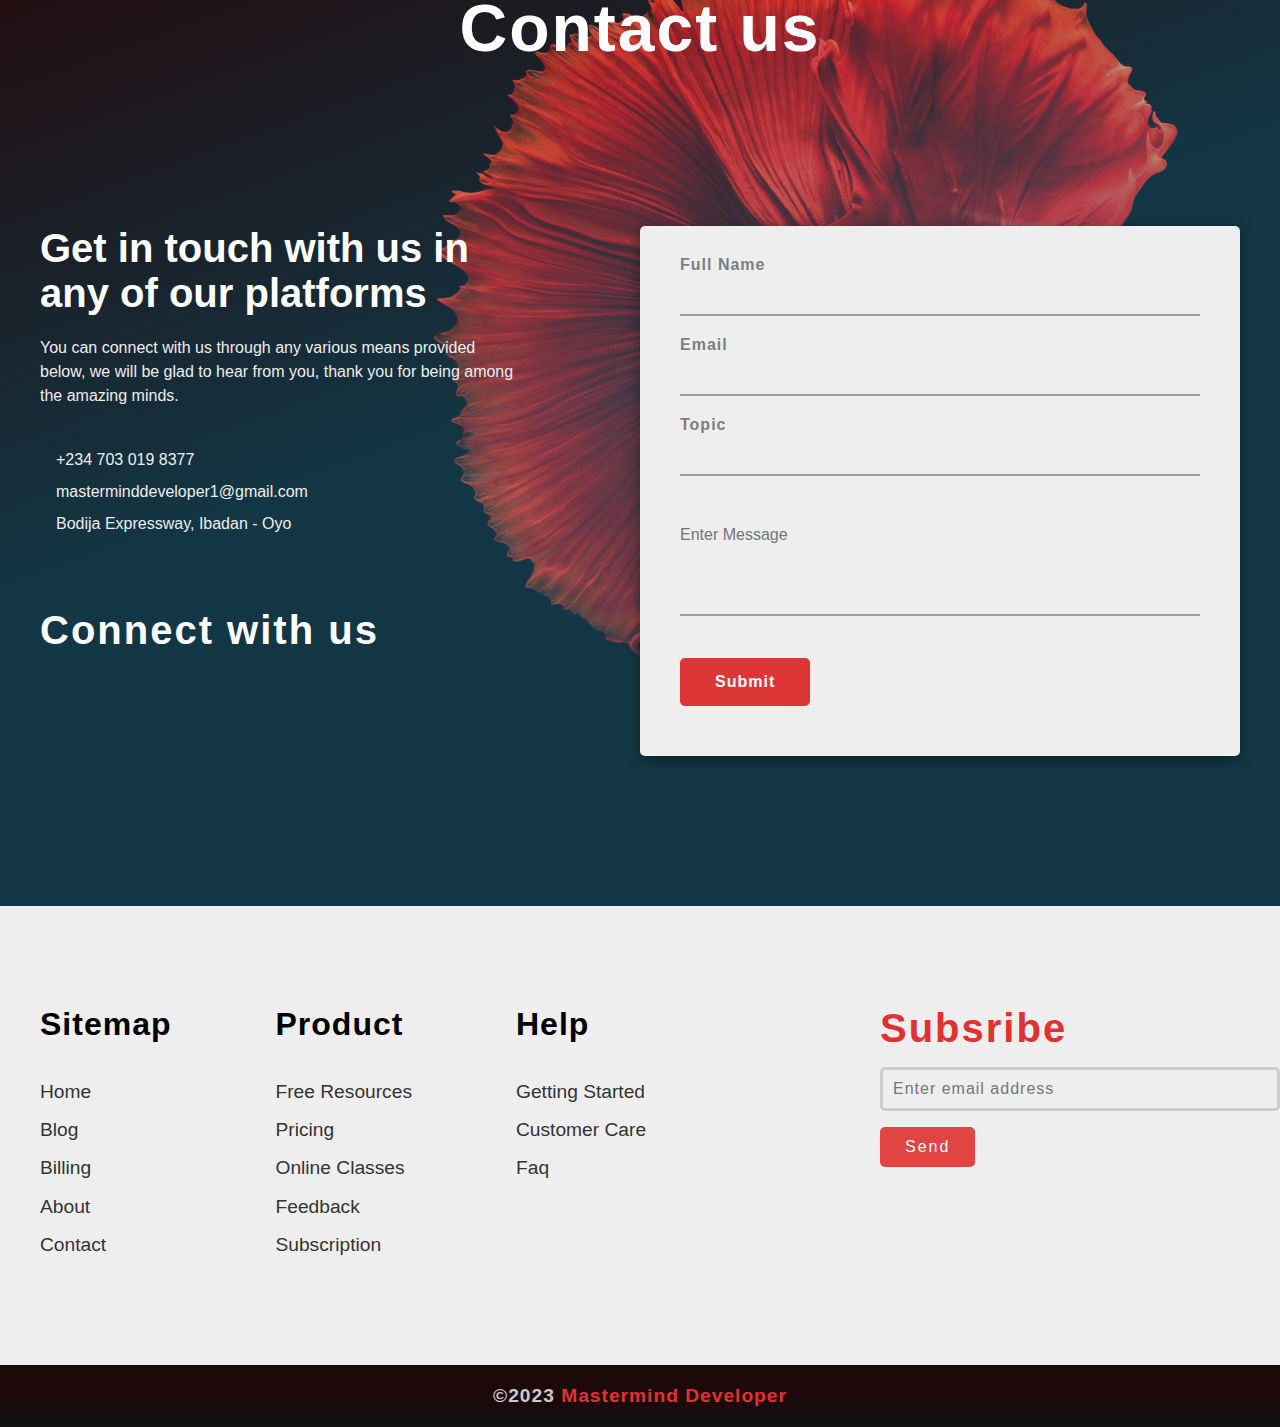
==== commit 28b2339b: "mobile-navigation" ====
--- a/index.html
+++ b/index.html
@@ -16,19 +16,21 @@
     <!-- Header Content -->
 
    <header >
-    <Nav>
-        <div class="container navbar">
-            <h3 class="brand">Profirm</h3>
-            <div class="nav-item">
-                <ul class="nav-list">
-                    <a href="#">Home</a>
-                    <a href="#">About</a>
-                    <a href="#">Services</a>
-                </ul>
-                <button>Contact</button>
-            </div>
-        </div>
-    </Nav>
+       <nav class="navbar">
+           <div class="brand">Profirm</div>
+        <div class="menu-toggle" id="menu-toggle">
+            <div class="bar"></div>
+            <div class="bar"></div>
+            <div class="bar"></div>
+        </div>
+        <ul class="nav-links" id="nav-links">
+            <li><a href="#">Home</a></li>
+            <li><a href="#">About</a></li>
+            <li><a href="#">Services</a></li>
+            <li><a href="#">Portfolio</a></li>
+            <li><a href="#">Contact</a></li>
+        </ul>
+    </nav>
    </header>
 
     <!-- Hero Page -->
@@ -38,7 +40,8 @@
             <h3>A place to call home when it comes to skill acquisition and personal development journey</h3>
             <div class="buttons">
                 <a href="#" class="btn more">Learn More</a>
-                <a href="#" class="btn join">Join our community</a>
+                <a href="#" class="btn join desktop">Join our community</a>
+                <a href="#" class="btn join mobile">Join Us</a>
             </div>
         </div>
     </main>
@@ -295,7 +298,7 @@
                         <a href="#">
                             <i class="fab fa-google-plus"></i>
                         </a>
-                        <a href="#">
+                        <a href="https://github.com/EdwinFestus" target="_blank">
                             <i class="fab fa-github"></i>
                         </a>
                         <a href="#">
--- a/style.css
+++ b/style.css
@@ -68,58 +68,109 @@
 
 
 /*  Navbar */
-Nav, .nav-item, Nav .navbar {
-  display: flex;
-  align-items: center;
-}
-
-
-Nav {
-  justify-content: center;
-  align-items: center;
-  width: 100vw;
-  height: 100px; 
-  background: transparent;
-  position: absolute;
-}
-
-Nav .navbar {
+/* Reset some default styles */
+* {
+  margin: 0;
+  padding: 0;
+  box-sizing: border-box;
+}
+
+/* Basic styles for the navigation menu */
+body {
+  font-family: Arial, sans-serif;
+}
+
+
+.brand {
+  font-size: 1.5rem;
+  font-weight:  bold;
+}
+
+.navbar {
+  background-color: #333;
+  color: #fff;
+  display: flex;
   justify-content: space-between;
   align-items: center;
-  width: 100%;
-}
-
-
-
-Nav .brand {
-  font-size: 2rem;
-  text-transform: uppercase;
-  color: #fff;
-  font-weight: 700;
-}
-
-Nav ul {
-  margin-right: 20px;
-}
-
-Nav .nav-list a{
+  padding: 10px 20px;
+}
+
+.nav-links {
+  list-style: none;
+  display: flex;
+}
+
+.nav-links li {
+  margin-right: 50px; 
+  margin-bottom: 1rem;
+  height: auto;
+}
+
+.nav-links a {
   text-decoration: none;
-  font-size: 1.2rem;
-  margin-right: 20px;
-  font-weight: 700;
-  color: #eee;
-}
-
-
-Nav button {
-  border: none;
-  background: rgb(13, 13, 126);
-  color: #fff;
-  padding: 15px 30px;
-  border-radius: 30px;
-  font-size: 1.2rem;
-  font-weight: 700;
-}
+  color: #fff;
+  font-size: 16px;
+  transition: color 0.3s;
+}
+
+.nav-links a:hover {
+  color: #00bcd4;
+}
+
+/* Styles for the mobile navigation menu */
+.menu-toggle {
+  display: none;
+  flex-direction: column;
+  cursor: pointer;
+}
+
+.bar {
+  width: 25px;
+  height: 3px;
+  background-color: #fff;
+  margin: 3px 0;
+  transition: transform 0.3s;
+}
+
+/* Media query for responsive design */
+@media screen and (max-width: 768px) {
+  .nav-links {
+      display: none;
+      flex-direction: column;
+      position: absolute;
+      padding: 2rem;
+      top: 50px;
+      left: 0;
+      width: 60%;
+      height: 100vh;
+      overflow: hidden;
+      background-color: #333;
+      z-index: 1;
+  }
+
+  .nav-links.active {
+      display: flex;
+  }
+
+  .menu-toggle {
+      display: flex;
+  }
+
+  .menu-toggle.active .bar:nth-child(1) {
+      transform: rotate(-45deg) translate(-5px, 6px);
+  }
+
+  .menu-toggle.active .bar:nth-child(2) {
+      opacity: 0;
+  }
+
+  .menu-toggle.active .bar:nth-child(3) {
+      transform: rotate(45deg) translate(-5px, -6px);
+  }
+}
+
+
+
 
 
 
@@ -174,6 +225,9 @@
   background: #9b0a16;
 }
 
+.home .btn.mobile {
+  display: none;
+}
 
 
 /* =================== Services =================== */
@@ -872,6 +926,10 @@
     flex-direction: column;
   }
 
+  .home {
+    background:linear-gradient(rgba(9, 17, 29, 0.898), rgba(9, 18, 29, 0.748), rgba(17, 17, 17, 0.522)), url(https://images.pexels.com/photos/351264/pexels-photo-351264.jpeg?auto=compress&cs=tinysrgb&w=1260&h=750&dpr=1) center/cover no-repeat;
+  }
+
   .home h1, .about-us .text-content .heading{
     font-size: 2rem;
   }
@@ -882,24 +940,34 @@
     line-height: 1.5;
   }
 
-  .home .container, .about-us .container {
-    padding: 20px;
-  }
-
-  .home .btn, .about-us .btn {
+  .home .container, .about-us .container, 
+  .purpose .container, 
+  .emailnewsletter .container, 
+  .contact-us .container, .footer .container {
+    padding: 0 20px;
+    overflow: hidden;
+  }
+
+  .home .btn, .about-us .btn,
+  .emailnewsletter .btn  {
     font-size: 12px;
     padding: 12px 20px;
     margin: 0;
   }
 
-  .home .btn.join {
+  .home .btn.desktop {
     display: none;
   }
 
-
-
-
-  .services {
+  .home .btn.mobile {
+    display: inline-flex;
+    margin-left: 30px;
+  }
+
+
+
+
+  .services, .purpose, .contact-us {
     padding: 50px 0;
   }
 
@@ -942,7 +1010,7 @@
   }
 
   .services .box i {
-    font-size: 14px;
+    font-size: 1.5rem;
 
   }
 
@@ -963,6 +1031,15 @@
     margin-top: 2rem;
   }
 
+  .about-us .text-content  .heading {
+    margin: 10px 0 20px 0;
+  }
+
+  .about-us  .sub-heading {
+    font-size: 1rem;
+    margin-bottom: 10px;
+  }
+
   .about-us .text-content {
     text-align: center;
   }
@@ -970,8 +1047,228 @@
   .about-us p {
     font-size: 14px;
     padding: 0;
-  }
-
-
-
+    color: #111;
+  }
+
+  
+
+  .purpose .mission .heading, .purpose .vision .heading {
+      font-size: 2rem;
+  }
+
+  .purpose .mission p, .purpose .vision p {
+    font-size: 14px;
+  }
+
+  .purpose .mission {
+    margin-bottom: 1.5rem;
+  }
+
+  .purpose .mission .heading::before,  
+  .purpose .vision .heading::before {
+    left: 30px;
+  }
+
+  .purpose .mission .heading::after,  
+  .purpose .vision .heading::after {
+    right:  30px;
+  }
+
+  .emailnewsletter {
+    padding: 50px 0;
+    width: 100vw;
+  }
+
+  .emailnewsletter .heading {
+    font-size: 16px;
+  }
+
+  .emailnewsletter .sub-heading {
+    font-size: 14px;
+    margin-bottom: 15px;
+  }
+
+  .emailnewsletter .email-right {
+    display: none;
+  }
+
+  .emailnewsletter .form {
+    width: 100%;
+  }
+
+  .emailnewsletter .form input {
+    width: 80%;
+    height: 30px;
+    padding: 10px;
+    margin: 0;
+    font-size: 14px;
+  }
+
+  .emailnewsletter .btn {
+    display: inline-block;
+    position: relative;
+    margin-top: 10px;
+    height:   auto;
+    width: auto;
+    letter-spacing: 0;
+    padding: 5px 20px;
+  }
+
+
+  .contact-us .right{
+    width: 200px;
+  }
+
+  .contact-us .header{
+    font-size: 2rem;
+    margin-bottom: 30px;
+  }
+
+  .contact-us .left .heading {
+    font-size: 16px;
+  }
+
+  .contact-us .content {
+    display: flex;
+    flex-direction: column;
+  }
+
+  .contact-us .left, .contact-us .right {
+    width: 100%;
+  }
+
+  .contact-us .left {
+    margin-bottom: 50px;
+  }
+
+  .contact-us .content p {
+    font-size: 14px;
+  }
+
+  .contact-us .left .socials .heading {
+    font-size: 16px;
+    letter-spacing: 0;
+  }
+
+  .contact-us .social-cont i{
+    font-size: 1.5rem;
+  }
+
+  .contact-us .right{
+    padding: 30px 20px;
+    margin: 0 auto;
+  }
+
+  .contact-us .right label {
+    font-size: 14px;
+    position: relative;
+    top: 0;
+  }
+
+  .contact-us .right .btn {
+    font-size: 14px;
+    padding: 12px 20px;
+    width: 100%;
+  }
+
+  .contact-us .right input {
+    font-size: 14px;
+    margin-bottom: 0;
+  }
+  
+  .contact-us .right textarea {
+    margin-top: 0;
+  }
+
+
+  .contact-us .right .fullname,
+  .contact-us .right .email,
+  .contact-us .right .topic,
+  .contact-us .right .message {
+    margin-bottom: 20px;
+  }
+
+
+
+  .footer .content{
+    flex-direction: column;
+    padding: 30px 0;
+    height: auto;
+  }
+
+  .footer .footer-navigation {
+    margin-bottom: 20px;
+    padding-right: 10px;
+    margin-right: 0;
+  }
+
+  .footer .footer-left .footer-navigation h2{
+    font-size: 16px;
+    margin-bottom: 10px;
+  }
+
+  .footer .footer-left .nav a {
+    font-size: 14px;
+  }
+
+  .footer .footer-left {
+    flex-wrap: wrap;
+    width: 100%;
+  }
+
+  .footer-bottom   {
+    padding: 15px 0;
+    height: auto;
+  }
+
+
+  .footer .footer-right h3 {
+    font-size: 16px;
+    padding-bottom: 10px;
+    margin: 0;
+  }
+
+  .footer .footer-right form input{
+    width: 50%;
+    border: 2px solid #949191;
+    font-size: 14px;
+    padding: 10px 5px;
+    letter-spacing: 0;
+  }
+
+  .footer .form {
+    margin: 0;
+  }
+
+  .footer .footer-right .btn {
+    padding: 12px 20px;
+    font-size: 14px;
+    font-weight: bold;
+    letter-spacing: 0;
+  }
+
+  .footer-bottom h2{
+    font-size: 14px;
+    letter-spacing: 0;
+  }
+
+
+  .top {
+    padding: 10px;
+    bottom: 10px;
+    right: 10px;
+  }
+  
+  .top i {
+    font-size:  14px;
+  }
+
+  .social-icons {
+    display: flex;
+  }
+
+  .footer-right .social-icons i{
+    font-size: 1.5rem;
+    margin-right: 30px;
+  }
 }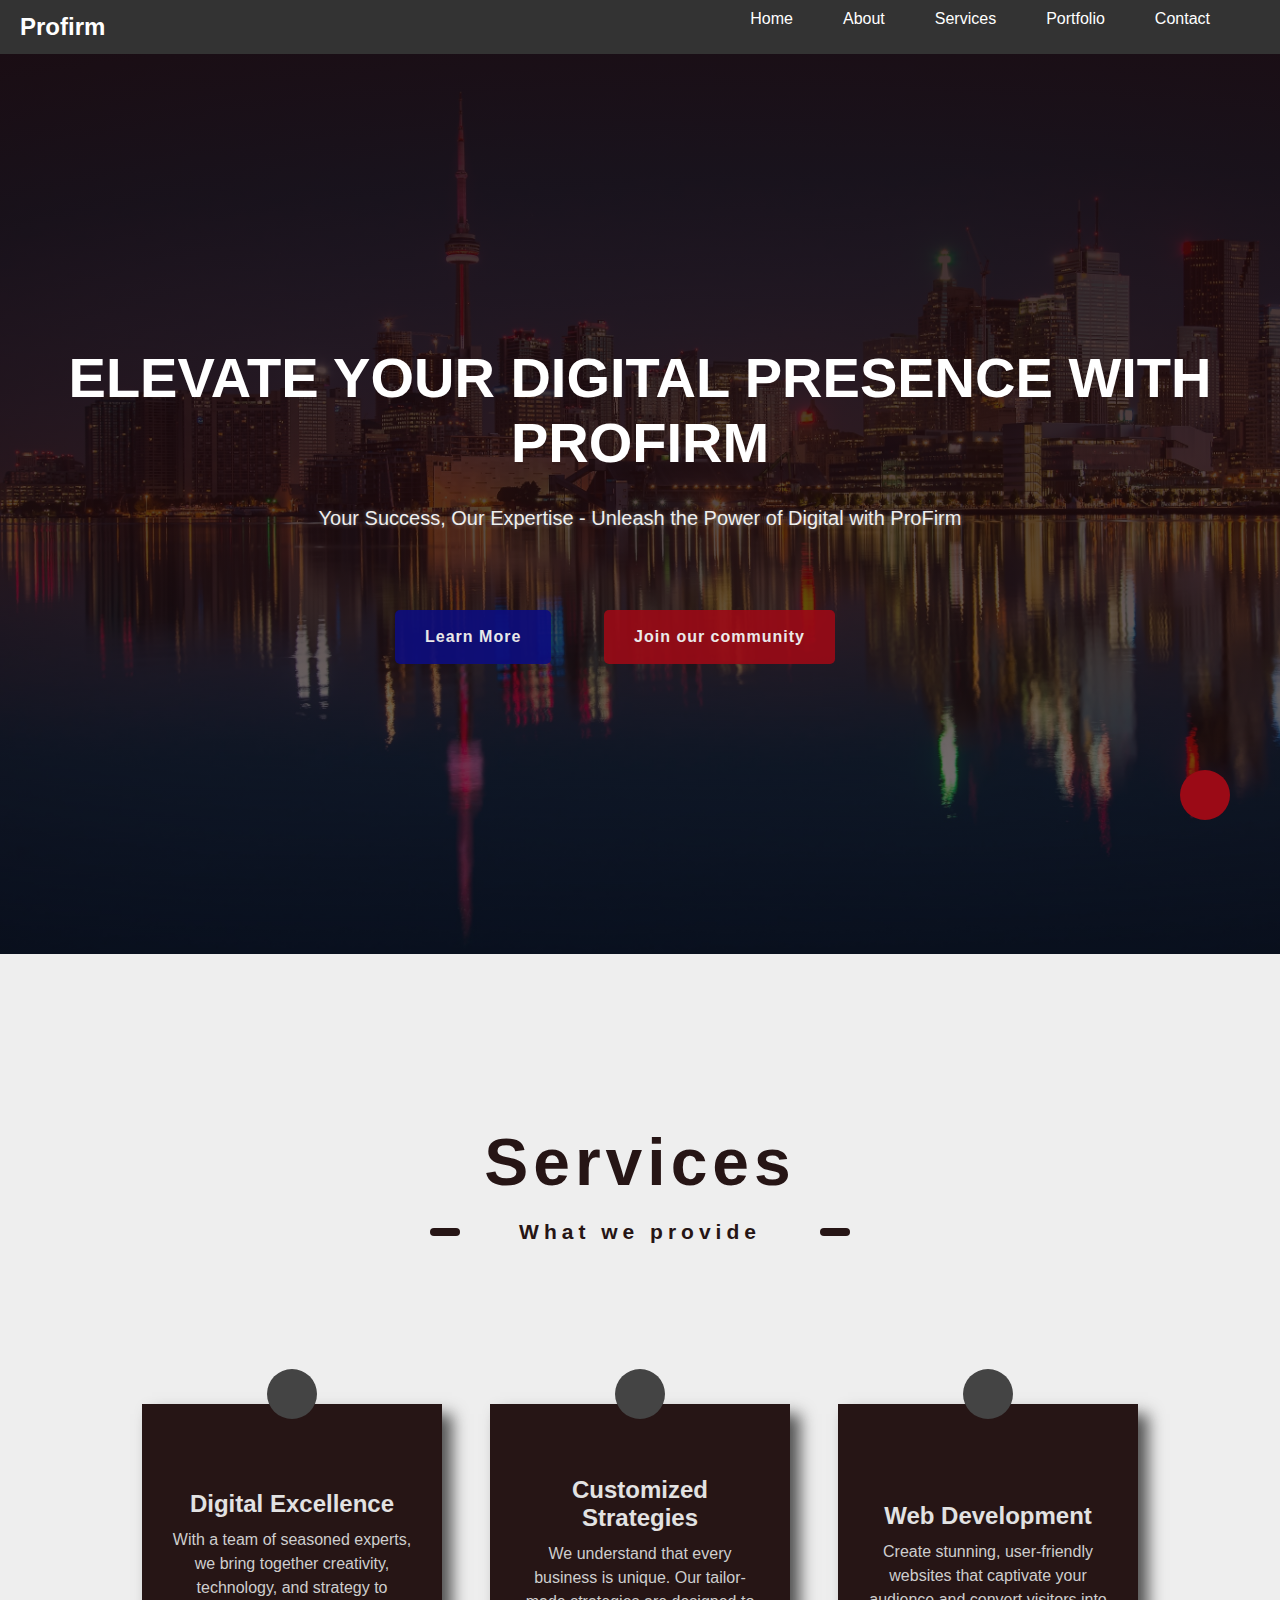
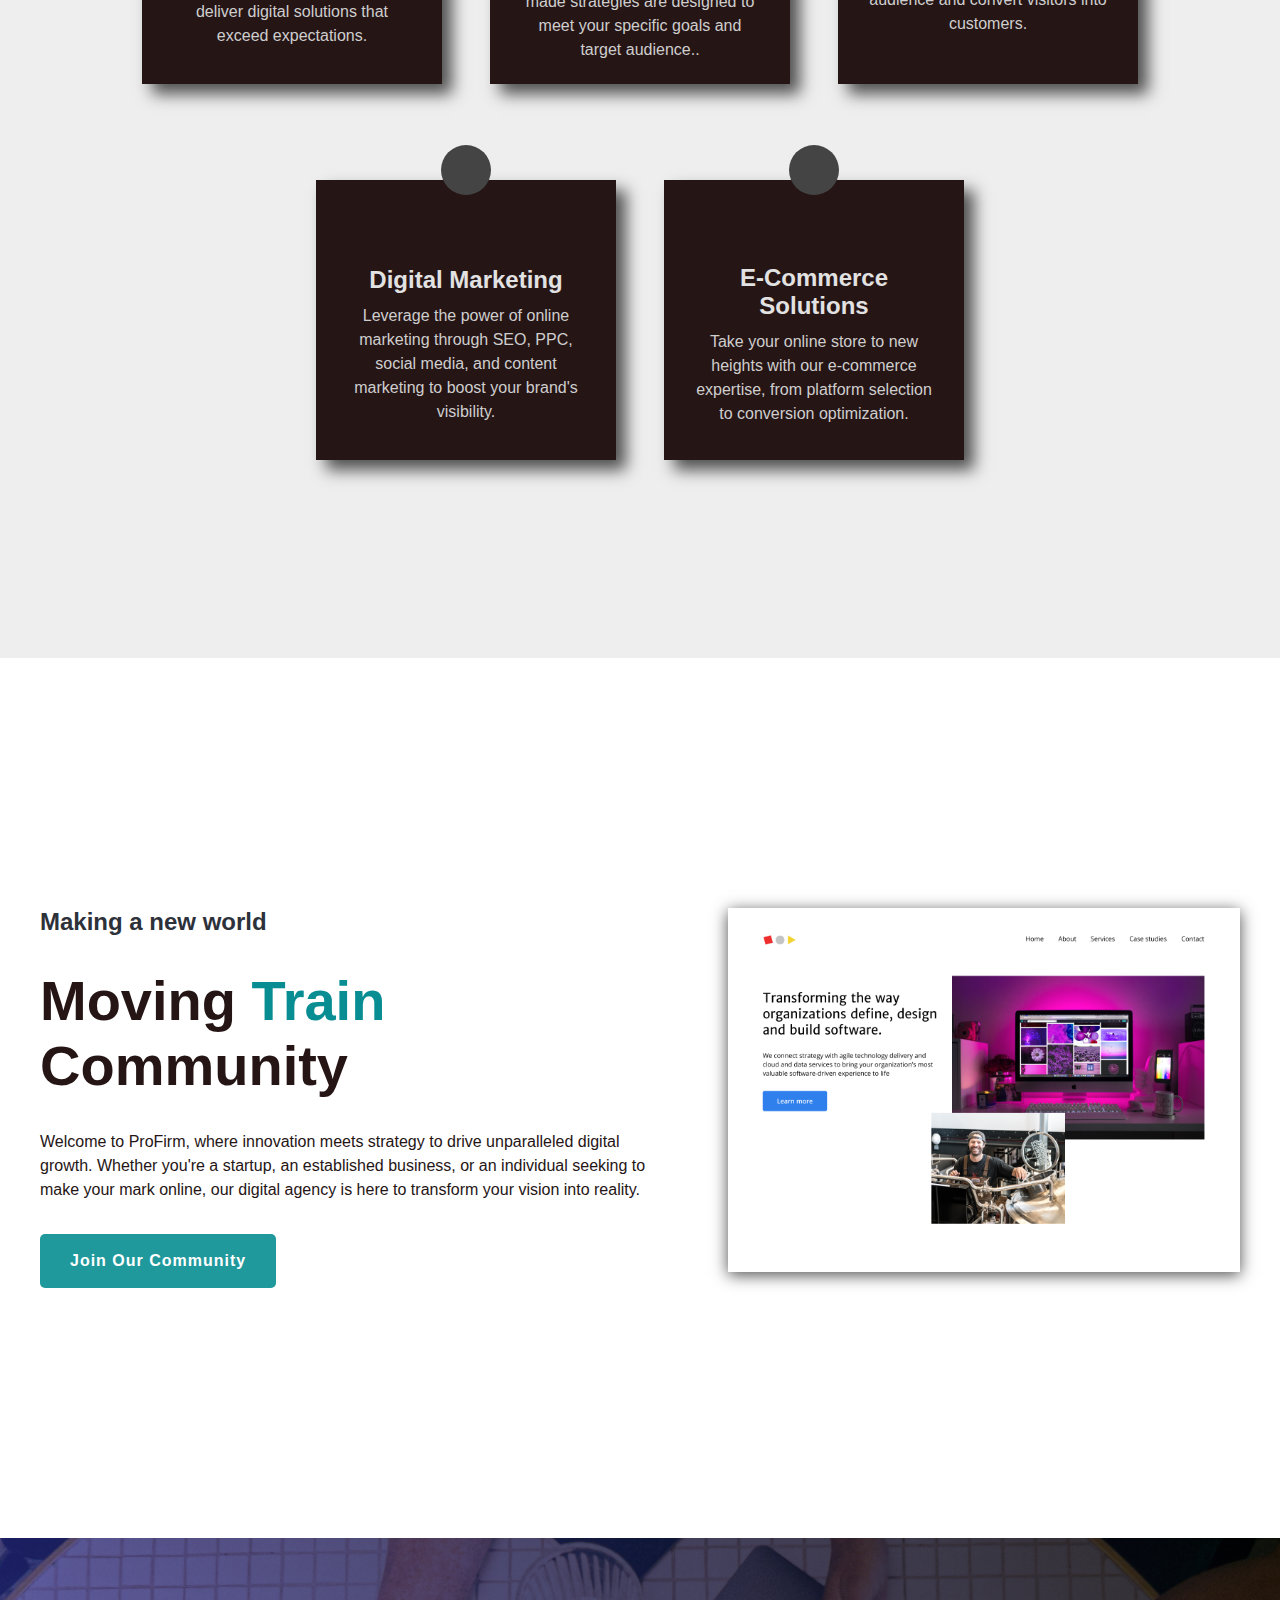
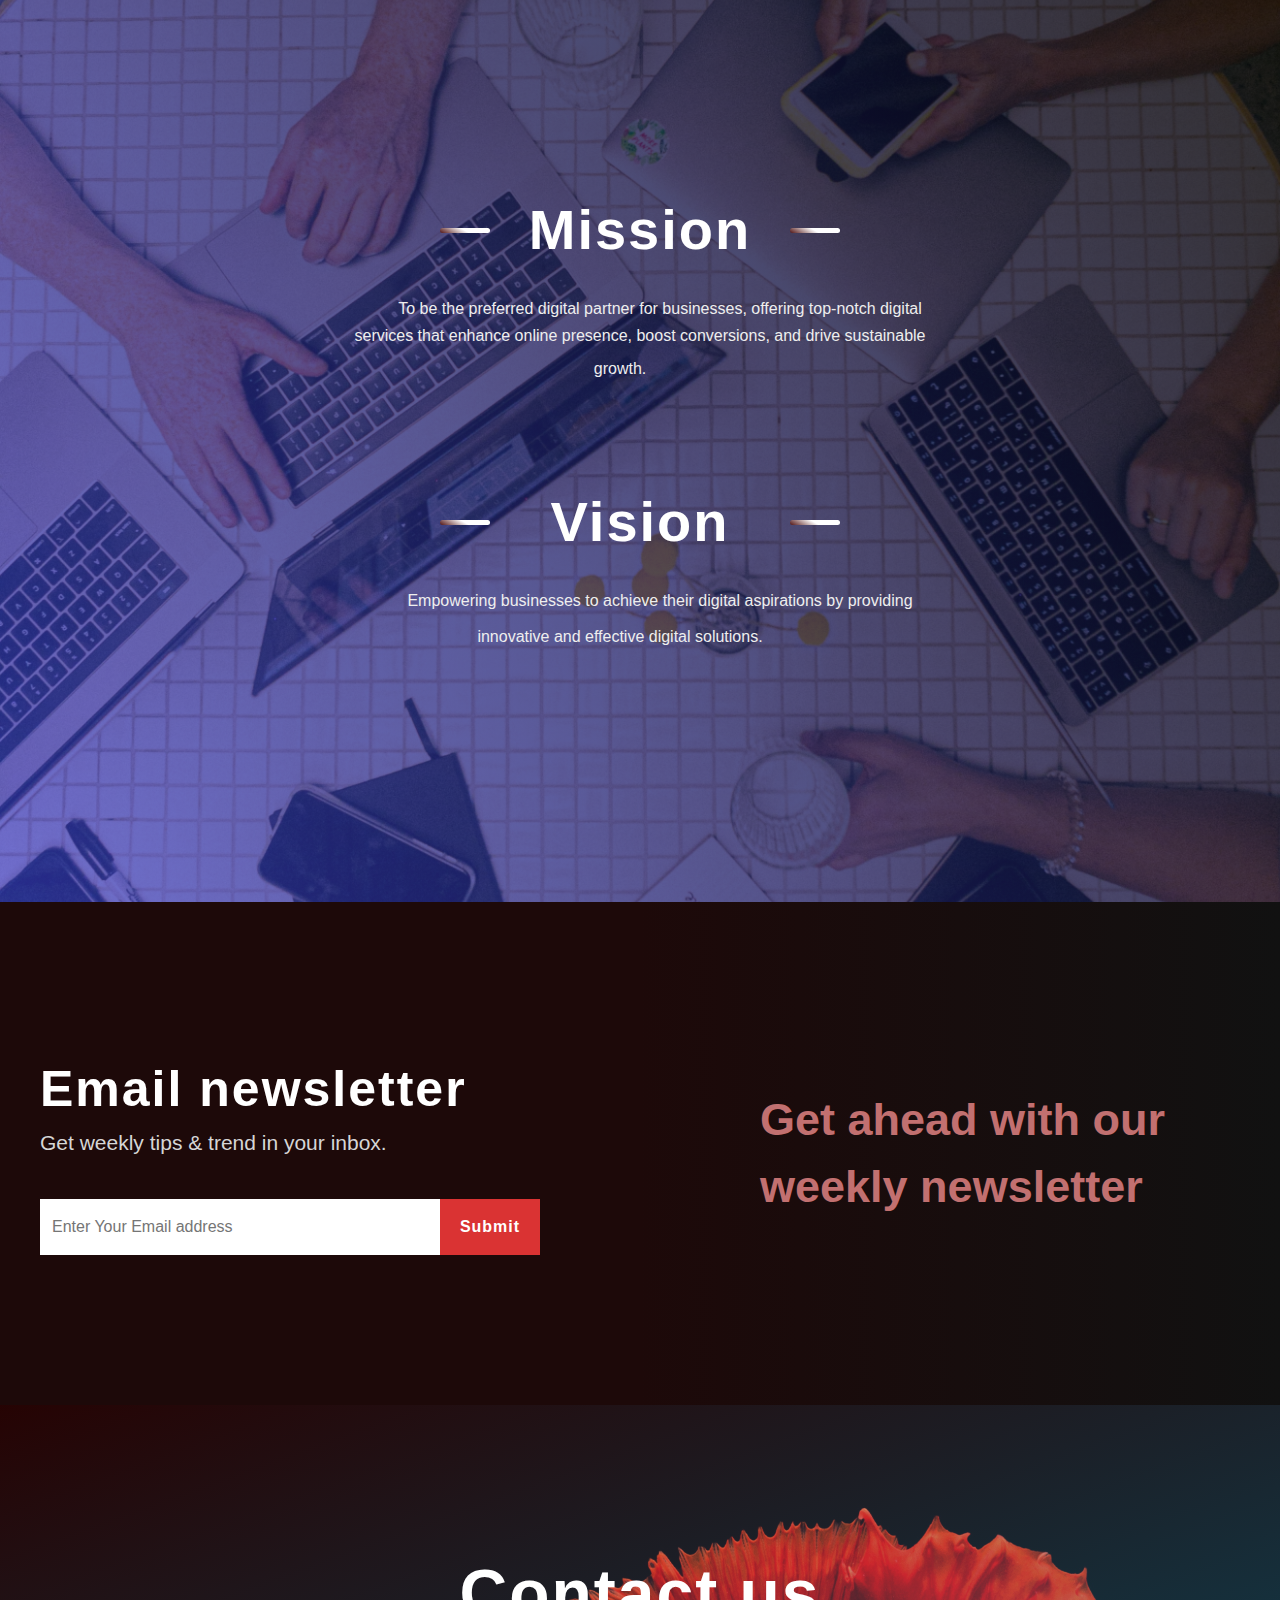
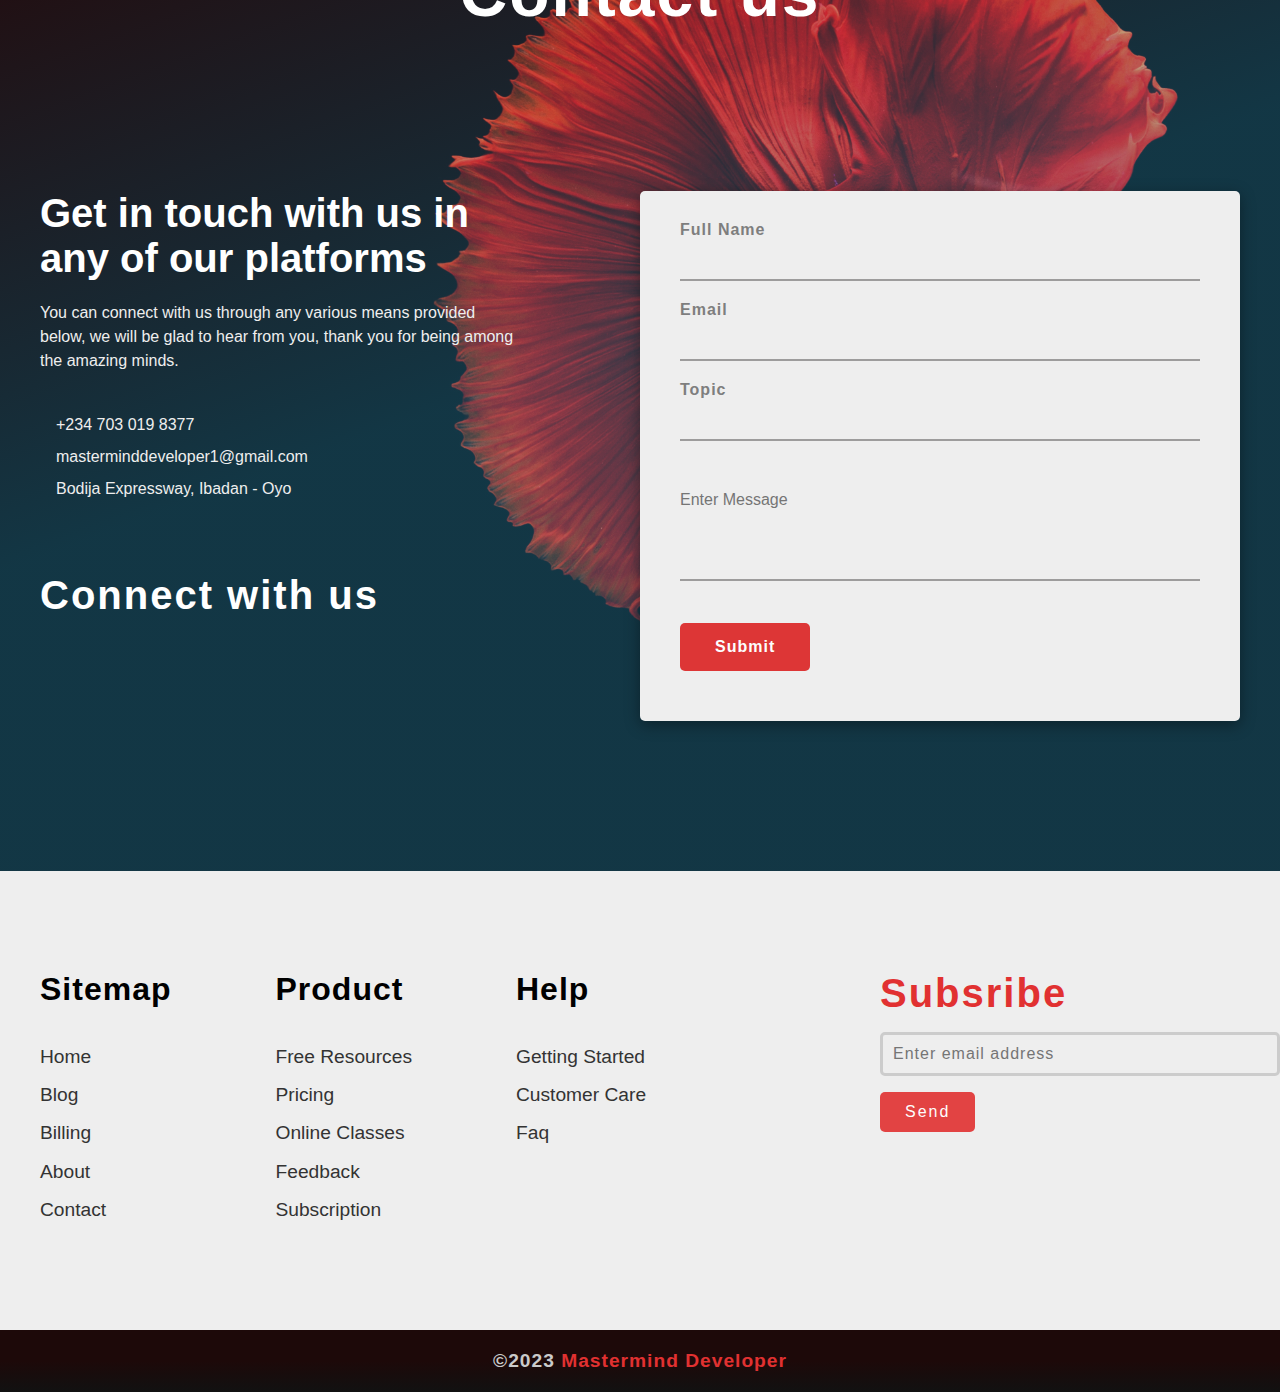
==== commit 47c45188: "Landing page copy" ====
--- a/index.html
+++ b/index.html
@@ -9,7 +9,7 @@
     <!-- Font Awesome -->
     <link rel="stylesheet" href="assets/Font-Awesome/fontawesome-free-5.15.1-web/css/all.css">
     <link rel="stylesheet" href="https://cdnjs.cloudflare.com/ajax/libs/font-awesome/6.4.2/css/all.min.css" integrity="sha512-z3gLpd7yknf1YoNbCzqRKc4qyor8gaKU1qmn+CShxbuBusANI9QpRohGBreCFkKxLhei6S9CQXFEbbKuqLg0DA==" crossorigin="anonymous" referrerpolicy="no-referrer" />
-    <title>Homepage</title>
+    <title>ProFirm Homepage</title>
 </head>
 
 <body>
@@ -36,8 +36,10 @@
     <!-- Hero Page -->
     <main id="home" class="home">
         <div class="container jc-center">
-            <h1>The Platform that Align Your Goals</h1>
-            <h3>A place to call home when it comes to skill acquisition and personal development journey</h3>
+            <h1>Elevate Your Digital Presence with ProFirm</h1>
+            <h3>Your Success, Our Expertise - Unleash the Power of Digital with ProFirm
+
+            </h3>
             <div class="buttons">
                 <a href="#" class="btn more">Learn More</a>
                 <a href="#" class="btn join desktop">Join our community</a>
@@ -54,46 +56,40 @@
             <div class="content">
                 <div class="box jc-center">
                     <i class="fas fa-laptop"></i>
-                    <h3>E-Learning</h3>
-                    <div class="card-body">
-                        <p>Lorem ipsum dolor sit amet consectetur adipisicing elit. Aperiam, ab.</p>
+                    <h3>Digital Excellence</h3>
+                    <div class="card-body">
+                        <p>With a team of seasoned experts, we bring together creativity, technology, and strategy to deliver digital solutions that exceed expectations.</p>
                     </div>
                 </div>
                 <div class="box jc-center">
                     <i class="fas fa-chart-bar"></i>
-                    <h3>Investment</h3>
-                    <div class="card-body">
-                        <p>Lorem ipsum dolor sit amet consectetur adipisicing elit. Aperiam, ab.</p>
+                    <h3>Customized Strategies</h3>
+                    <div class="card-body">
+                        <p>We understand that every business is unique. Our tailor-made strategies are designed to meet your specific goals and target audience..</p>
                     </div>
                 </div>
                 <div class="box jc-center">
                     <i class="fas fa-handshake"></i>
-                    <h3>Partnership</h3>
-                    <div class="card-body">
-                        <p>Lorem ipsum dolor sit amet consectetur adipisicing elit. Aperiam, ab.</p>
+                    <h3>Web Development</h3>
+                    <div class="card-body">
+                        <p>Create stunning, user-friendly websites that captivate your audience and convert visitors into customers.</p>
                     </div>
                 </div>
                 <div class="box jc-center">
                     <i class="fas fa-chart-line"></i>
-                    <h3>Marketing</h3>
-                    <div class="card-body">
-                        <p>Lorem ipsum dolor sit amet consectetur adipisicing elit. Aperiam, ab.</p>
+                    <h3>Digital Marketing</h3>
+                    <div class="card-body">
+                        <p>Leverage the power of online marketing through SEO, PPC, social media, and content marketing to boost your brand's visibility.</p>
                     </div>
                 </div>
                 <div class="box jc-center">
                     <i class="fas fa-people-carry"></i>
-                    <h3>Development</h3>
-                    <div class="card-body">
-                        <p>Lorem ipsum dolor sit amet consectetur adipisicing elit. Aperiam, ab.</p>
-                    </div>
-                </div>
-                <div class="box jc-center">
-                    <i class="fas fa-people-arrows"></i>
-                    <h3>Mentorship</h3>
-                    <div class="card-body">
-                        <p>Lorem ipsum dolor sit amet consectetur adipisicing elit. Aperiam, ab.</p>
-                    </div>
-                </div>
+                    <h3>E-Commerce Solutions</h3>
+                    <div class="card-body">
+                        <p>Take your online store to new heights with our e-commerce expertise, from platform selection to conversion optimization.</p>
+                    </div>
+                </div>
+                
             </div>
         </div>
     </section>
@@ -107,9 +103,7 @@
                     <strong class="sub-heading">Making a new world</strong>
                     <h2 class="heading">Moving <span style="color: rgb(8, 142, 146);">Train</span> Community</h2>
                     <p >
-                        We are the leading community when it comes to skills acquiring, learn new skill and never be
-                        outdated on the current trend.We are the leading community when it comes to skills acquiring, learn new skill and never be
-                        outdated on the current trend.
+                        Welcome to ProFirm, where innovation meets strategy to drive unparalleled digital growth. Whether you're a startup, an established business, or an individual seeking to make your mark online, our digital agency is here to transform your vision into reality.
                     </p>
                     <a href="#" class="btn">Join Our Community</a>
                 </div>
@@ -130,9 +124,7 @@
                         <span class="apos">
                             <i class="fas fa-quote-left"></i>
                         </span>
-                            We want to take you on a journey which will give you more direction,
-                            more clarity, more confidence, more fun, more productivity that encapsulate any activity and skills that
-                            will help make you make impact
+                            To be the preferred digital partner for businesses, offering top-notch digital services that enhance online presence, boost conversions, and drive sustainable growth.
                         <span class="apos">
                             <i class="fas fa-quote-right"></i>
                         </span></p>
@@ -140,9 +132,7 @@
                 <div class="vision">
                     <h2 class="heading">Vision</h2>
                     <p><span class="apos"><i class="fas fa-quote-left"></i></span>
-                        People lack purpose nowadays, our vision is to give the key control of your life back by helping
-                        you to discover your purpose where you will own more skills to lean on plus effective tracker to
-                        keep you on board on your journey.
+                        Empowering businesses to achieve their digital aspirations by providing innovative and effective digital solutions.
                         <span class="apos"><i class="fas fa-quote-right"></i></span>
                     </p>
                 </div>
--- a/style.css
+++ b/style.css
@@ -52,7 +52,7 @@
 
 .about-us,
 .purpose {
-  padding: 150px 0;
+  padding: 100px 0;
   text-align: center;
   display: flex;
   align-items: center;
@@ -205,8 +205,8 @@
   text-decoration: none;
   display: inline-block;
   color: #fff;
-  padding: 18px 35px;
-  font-size: calc(var(--h3) - 15px);
+  padding: 18px 30px;
+  font-size: 1rem;
   margin-right: 50px;
   letter-spacing: 1px;
   font-weight: 700;
@@ -298,10 +298,12 @@
 }
 
 .services .box h3 {
-  font-size: calc(var(--h4) + 10px);
+  font-size: 1.5rem;
   color: rgb(226, 226, 226);
   top: 20px;
   position: relative;
+  text-align: center;
+  margin-top: 30px;
 }
 
 .services .box .card-body {
